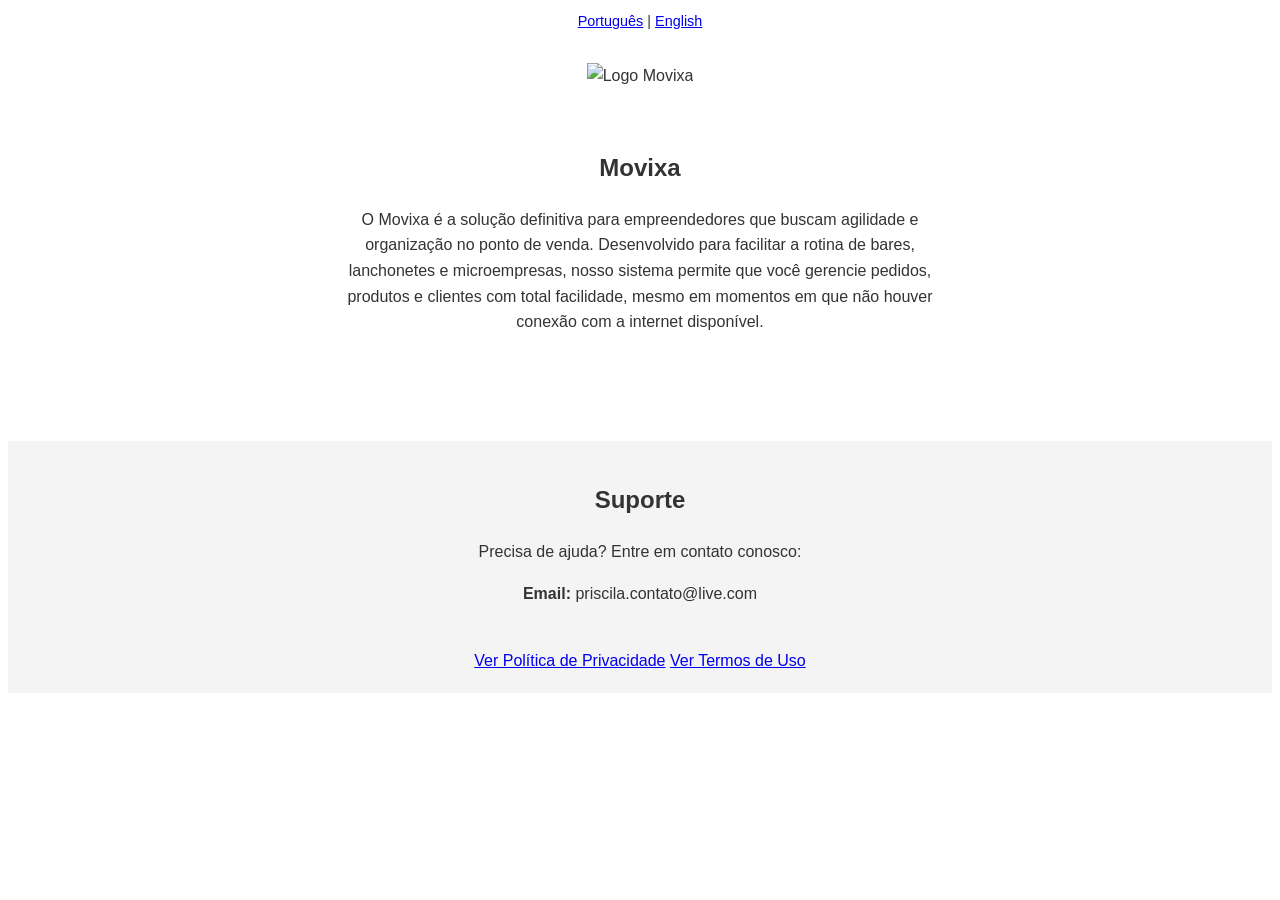
==== index.html @ 23fb4013 "Add files via upload" ====
<!DOCTYPE html>
<html lang="pt-br">
<head>
    <meta charset="UTF-8">
    <title>Movixa - Gestão Inteligente</title>
    <style>
        body { font-family: sans-serif; text-align: center; line-height: 1.6; color: #333; }
        .lang-selector { margin-top: 10px; font-size: 0.9em; }
        .logo { width: 200px; margin-top: 30px; }
        section { padding: 40px; max-width: 600px; margin: auto; }
        footer { background: #f4f4f4; padding: 20px; margin-top: 50px; }
    </style>
</head>
<body>
    <div class="lang-selector">
        <a href="index.html">Português</a> | <a href="index_en.html">English</a>
    </div>

    <img src="caminho-da-sua-logo.png" alt="Logo Movixa" class="logo">
    
    <section>
        <h1>Movixa</h1>
        <p>O Movixa é a solução definitiva para empreendedores que buscam agilidade e organização no ponto de venda. Desenvolvido para facilitar a rotina de bares, lanchonetes e microempresas, nosso sistema permite que você gerencie pedidos, produtos e clientes com total facilidade, mesmo em momentos em que não houver conexão com a internet disponível.</p>
    </section>

    <footer>
        <h2>Suporte</h2>
        <p>Precisa de ajuda? Entre em contato conosco:</p>
        <p><strong>Email:</strong> priscila.contato@live.com</p>
        <br>
        <a href="politica.html">Ver Política de Privacidade</a>
        <a href="termos.html">Ver Termos de Uso</a>
    </footer>
</body>
</html>
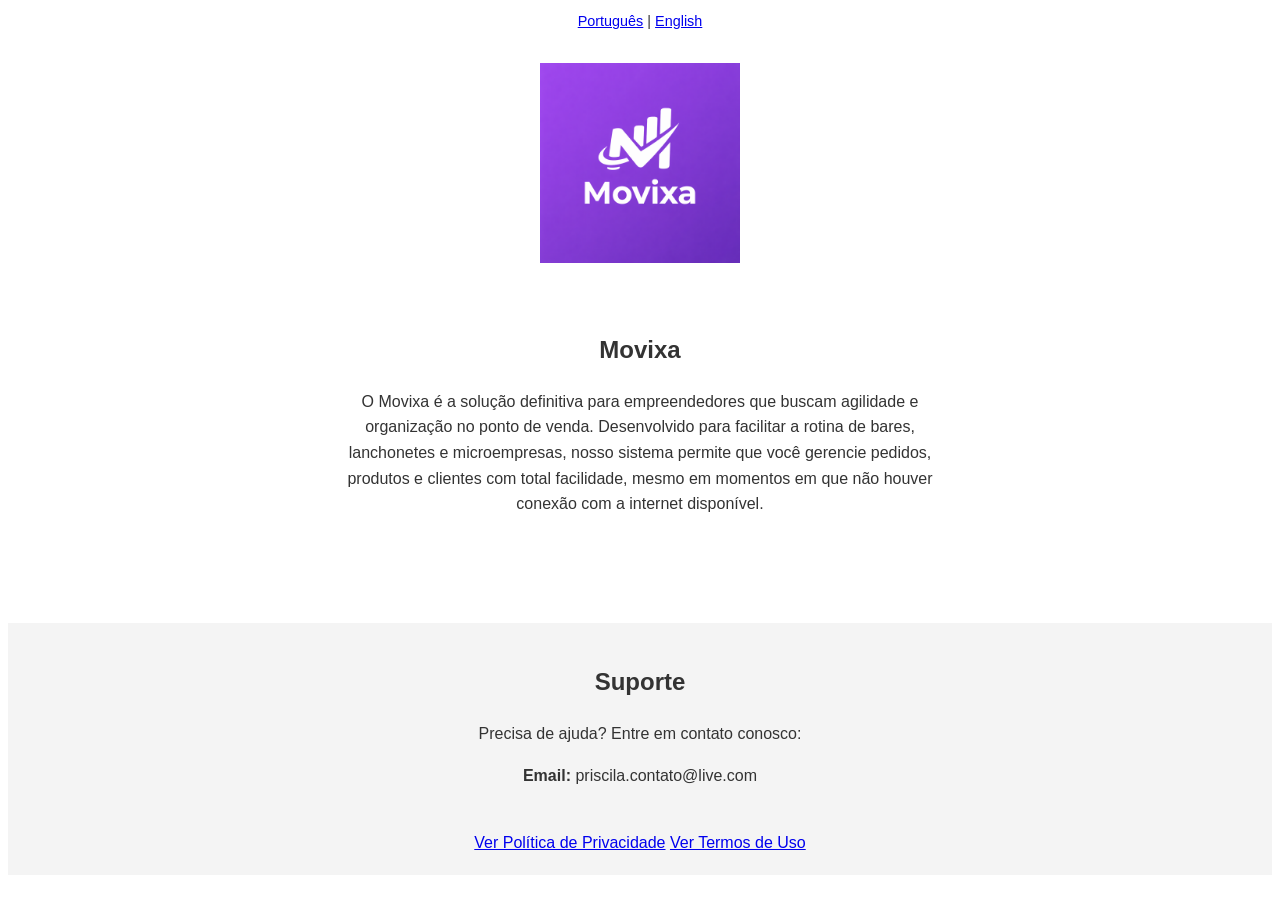
==== commit d4fe4a70: "Update index.html" ====
--- a/index.html
+++ b/index.html
@@ -16,7 +16,7 @@
         <a href="index.html">Português</a> | <a href="index_en.html">English</a>
     </div>
 
-    <img src="caminho-da-sua-logo.png" alt="Logo Movixa" class="logo">
+    <img src="icone.png" alt="Logo Movixa" class="logo">
     
     <section>
         <h1>Movixa</h1>
@@ -32,4 +32,4 @@
         <a href="termos.html">Ver Termos de Uso</a>
     </footer>
 </body>
-</html>+</html>
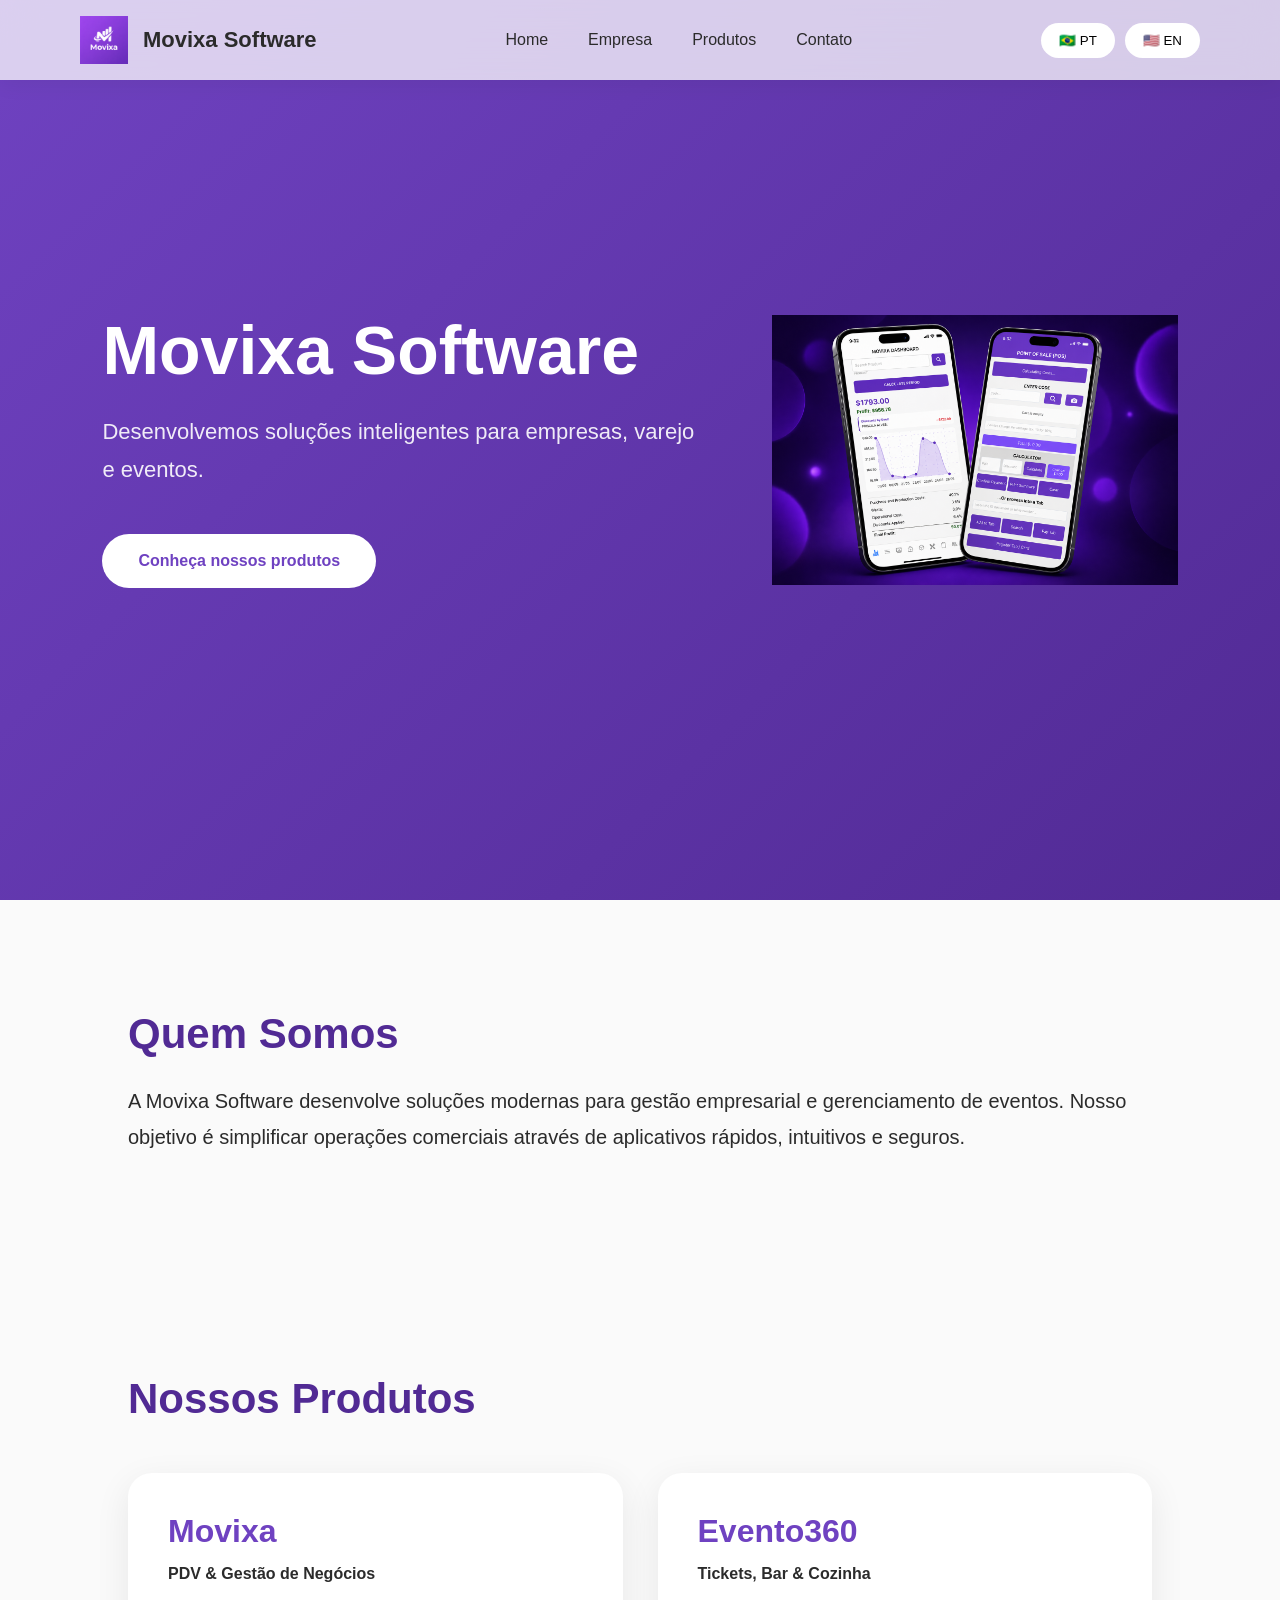
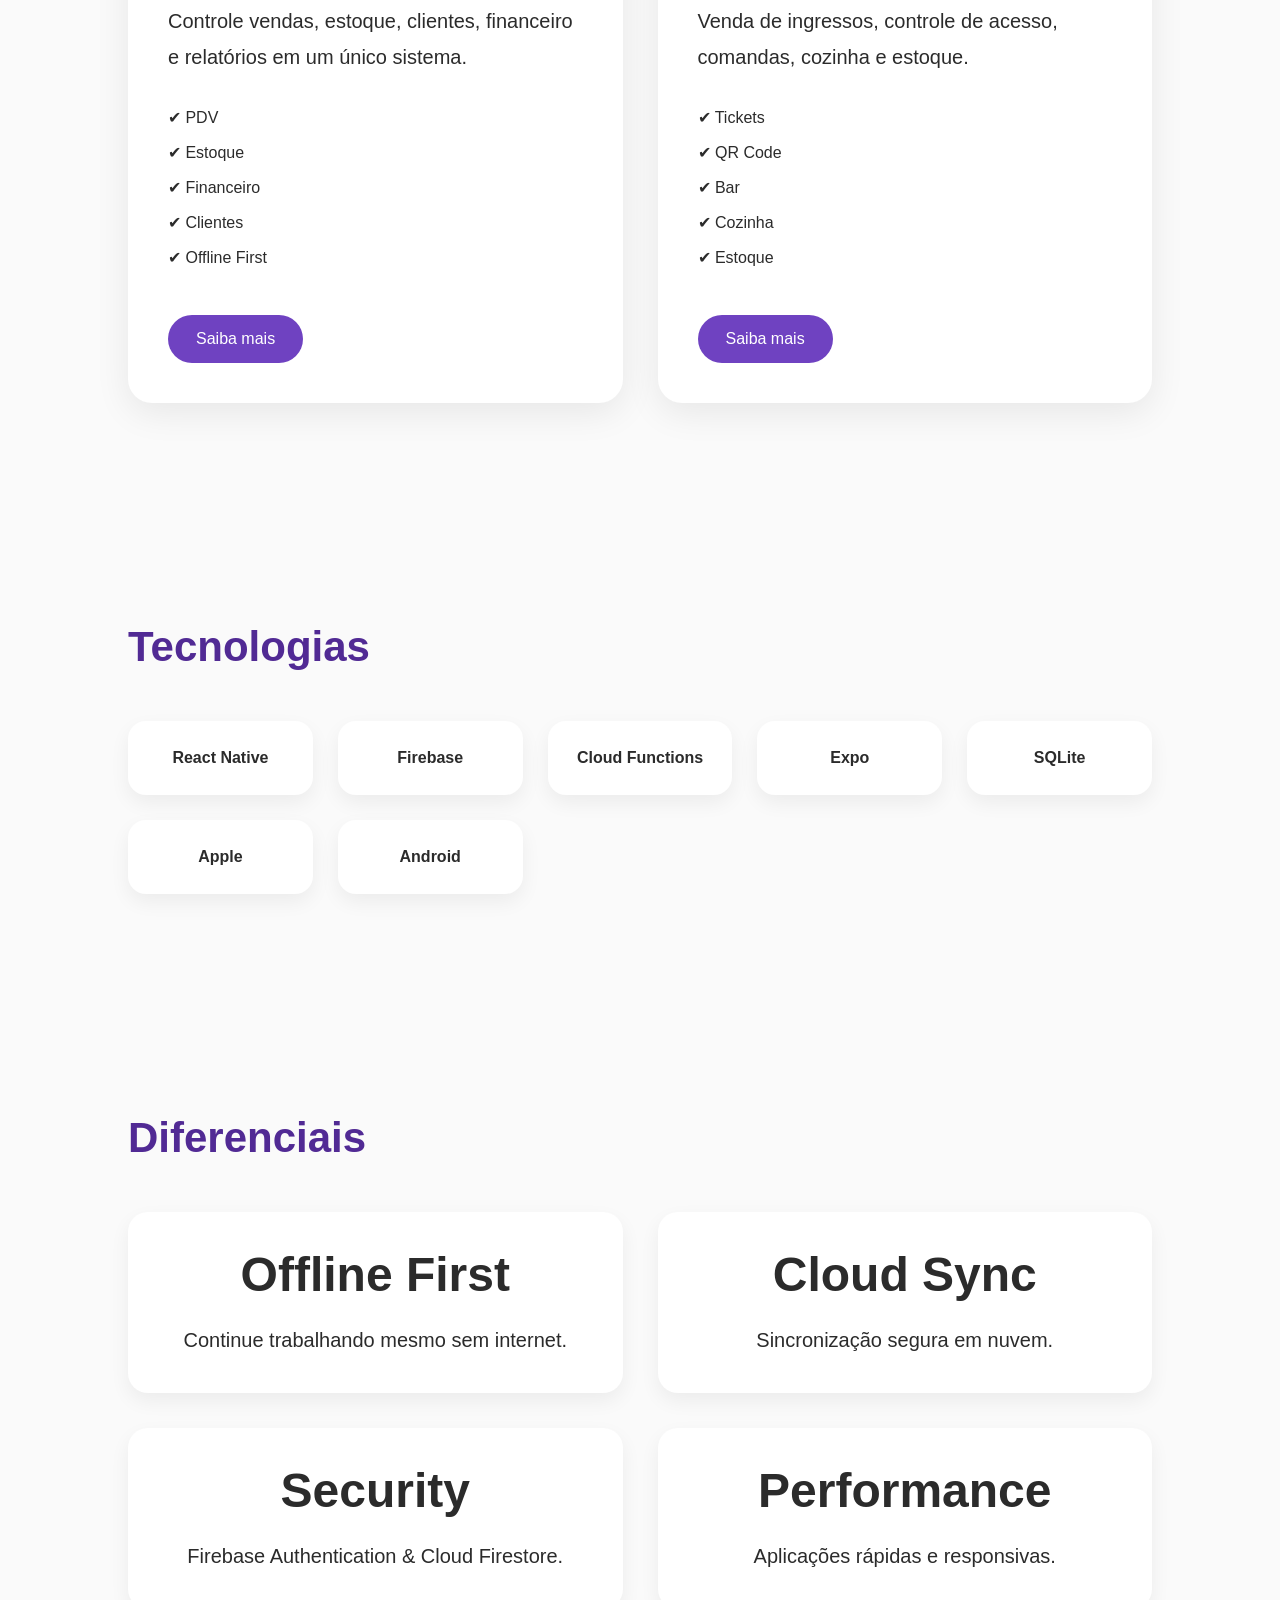
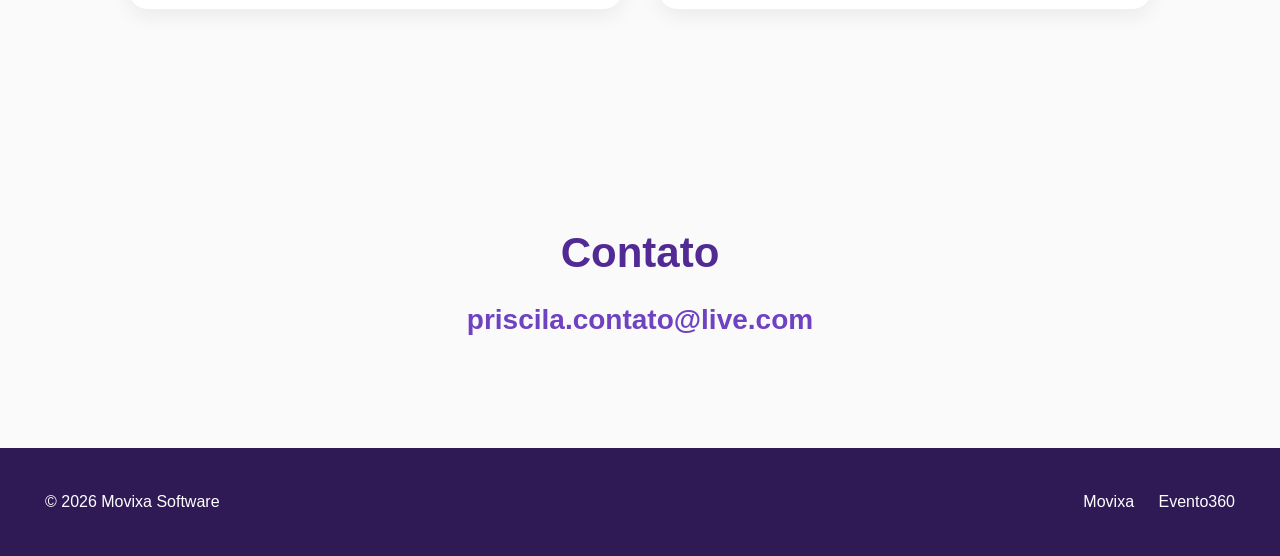
==== commit a10cfd87: "Add files via upload" ====
--- a/index.html
+++ b/index.html
@@ -1,35 +1,481 @@
 <!DOCTYPE html>
-<html lang="pt-br">
+<html lang="pt-BR">
+
 <head>
+
     <meta charset="UTF-8">
-    <title>Movixa - Gestão Inteligente</title>
-    <style>
-        body { font-family: sans-serif; text-align: center; line-height: 1.6; color: #333; }
-        .lang-selector { margin-top: 10px; font-size: 0.9em; }
-        .logo { width: 200px; margin-top: 30px; }
-        section { padding: 40px; max-width: 600px; margin: auto; }
-        footer { background: #f4f4f4; padding: 20px; margin-top: 50px; }
-    </style>
+    <meta name="viewport" content="width=device-width, initial-scale=1.0">
+
+    <title>Movixa Software | Desenvolvimento de Software</title>
+
+    <meta name="description"
+        content="Movixa Software desenvolve soluções para empresas, varejo e eventos. Conheça o Movixa PDV & Gestão de Negócios e o Evento360.">
+
+    <link rel="stylesheet" href="style.css">
+
 </head>
+
 <body>
-    <div class="lang-selector">
-        <a href="index.html">Português</a> | <a href="index_en.html">English</a>
-    </div>
-
-    <img src="icone.png" alt="Logo Movixa" class="logo">
-    
-    <section>
-        <h1>Movixa</h1>
-        <p>O Movixa é a solução definitiva para empreendedores que buscam agilidade e organização no ponto de venda. Desenvolvido para facilitar a rotina de bares, lanchonetes e microempresas, nosso sistema permite que você gerencie pedidos, produtos e clientes com total facilidade, mesmo em momentos em que não houver conexão com a internet disponível.</p>
-    </section>
+
+    <!-- ========================= -->
+    <!-- NAVBAR                    -->
+    <!-- ========================= -->
+
+    <header class="navbar">
+
+        <div class="logo">
+
+            <img src="icone.png" alt="Movixa Software">
+
+            <span>Movixa Software</span>
+
+        </div>
+
+        <nav>
+
+            <a href="#home">
+                <span class="pt">Home</span>
+                <span class="en">Home</span>
+            </a>
+
+            <a href="#about">
+                <span class="pt">Empresa</span>
+                <span class="en">Company</span>
+            </a>
+
+            <a href="#products">
+                <span class="pt">Produtos</span>
+                <span class="en">Products</span>
+            </a>
+
+            <a href="#contact">
+                <span class="pt">Contato</span>
+                <span class="en">Contact</span>
+            </a>
+
+        </nav>
+
+        <div class="language">
+
+            <button data-lang="pt" onclick="setLanguage('pt')">
+
+                🇧🇷 PT
+
+            </button>
+
+            <button data-lang="en" onclick="setLanguage('en')">
+
+                🇺🇸 EN
+
+            </button>
+
+        </div>
+
+    </header>
+
+    <!-- ========================= -->
+    <!-- HERO                      -->
+    <!-- ========================= -->
+
+    <section class="hero" id="home">
+
+        <div class="hero-text">
+
+            <h1>
+
+                Movixa Software
+
+            </h1>
+
+            <p class="pt">
+
+                Desenvolvemos soluções inteligentes para empresas,
+                varejo e eventos.
+
+            </p>
+
+            <p class="en">
+
+                We build intelligent software solutions for
+                businesses, retail and events.
+
+            </p>
+
+            <a href="#products" class="primaryButton">
+
+                <span class="pt">Conheça nossos produtos</span>
+
+                <span class="en">Explore our products</span>
+
+            </a>
+
+        </div>
+
+        <div class="hero-image">
+
+            <img src="mockup.png" alt="Movixa Software">
+
+        </div>
+
+    </section>
+
+    <!-- ========================= -->
+    <!-- ABOUT                     -->
+    <!-- ========================= -->
+
+    <section class="about" id="about">
+
+        <h2>
+
+            <span class="pt">Quem Somos</span>
+
+            <span class="en">About Us</span>
+
+        </h2>
+
+        <p class="pt">
+
+            A Movixa Software desenvolve soluções modernas para gestão
+            empresarial e gerenciamento de eventos.
+
+            Nosso objetivo é simplificar operações comerciais através
+            de aplicativos rápidos, intuitivos e seguros.
+
+        </p>
+
+        <p class="en">
+
+            Movixa Software develops modern software solutions for
+            business management and event operations.
+
+            Our mission is to simplify business processes through
+            fast, intuitive and reliable applications.
+
+        </p>
+
+    </section>
+
+    <!-- ========================= -->
+    <!-- PRODUCTS                  -->
+    <!-- ========================= -->
+
+    <section id="products">
+
+        <h2>
+
+            <span class="pt">Nossos Produtos</span>
+
+            <span class="en">Our Products</span>
+
+        </h2>
+
+        <div class="cards">
+
+            <!-- MOVIXA -->
+
+            <div class="card">
+
+                <h3>
+
+                    Movixa
+
+                </h3>
+
+                <h4>
+
+                    PDV & Gestão de Negócios
+
+                </h4>
+
+                <p class="pt">
+
+                    Controle vendas, estoque, clientes,
+                    financeiro e relatórios em um único sistema.
+
+                </p>
+
+                <p class="en">
+
+                    Manage sales, inventory,
+                    customers and finances in one platform.
+
+                </p>
+
+                <ul>
+
+                    <li>✔ PDV</li>
+
+                    <li>✔ Estoque</li>
+
+                    <li>✔ Financeiro</li>
+
+                    <li>✔ Clientes</li>
+
+                    <li>✔ Offline First</li>
+
+                </ul>
+
+                <a href="movixa.html">
+
+                    <span class="pt">Saiba mais</span>
+
+                    <span class="en">Learn More</span>
+
+                </a>
+
+            </div>
+
+            <!-- EVENTO360 -->
+
+            <div class="card">
+
+                <h3>
+
+                    Evento360
+
+                </h3>
+
+                <h4>
+
+                    Tickets, Bar & Cozinha
+
+                </h4>
+
+                <p class="pt">
+
+                    Venda de ingressos,
+                    controle de acesso,
+                    comandas, cozinha e estoque.
+
+                </p>
+
+                <p class="en">
+
+                    Ticket sales,
+                    access control,
+                    kitchen, bar and inventory.
+
+                </p>
+
+                <ul>
+
+                    <li>✔ Tickets</li>
+
+                    <li>✔ QR Code</li>
+
+                    <li>✔ Bar</li>
+
+                    <li>✔ Cozinha</li>
+
+                    <li>✔ Estoque</li>
+
+                </ul>
+
+                <a href="evento360.html">
+
+                    <span class="pt">Saiba mais</span>
+
+                    <span class="en">Learn More</span>
+
+                </a>
+
+            </div>
+
+        </div>
+
+    </section>
+
+    <!-- ========================= -->
+    <!-- TECHNOLOGIES              -->
+    <!-- ========================= -->
+
+    <section class="technologies">
+
+        <h2>
+
+            <span class="pt">
+
+                Tecnologias
+
+            </span>
+
+            <span class="en">
+
+                Technologies
+
+            </span>
+
+        </h2>
+
+        <div class="techGrid">
+
+            <div>React Native</div>
+
+            <div>Firebase</div>
+
+            <div>Cloud Functions</div>
+
+            <div>Expo</div>
+
+            <div>SQLite</div>
+
+            <div>Apple</div>
+
+            <div>Android</div>
+
+        </div>
+
+    </section>
+
+    <!-- ========================= -->
+    <!-- DIFFERENTIALS             -->
+    <!-- ========================= -->
+
+    <section class="advantages">
+
+        <h2>
+
+            <span class="pt">
+
+                Diferenciais
+
+            </span>
+
+            <span class="en">
+
+                Why Choose Us
+
+            </span>
+
+        </h2>
+
+        <div class="cards">
+
+            <div class="advantage">
+
+                <h3>Offline First</h3>
+
+                <p>
+
+                    <span class="pt">
+
+                        Continue trabalhando mesmo sem internet.
+
+                    </span>
+
+                    <span class="en">
+
+                        Keep working even without internet.
+
+                    </span>
+
+                </p>
+
+            </div>
+
+            <div class="advantage">
+
+                <h3>Cloud Sync</h3>
+
+                <p>
+
+                    Sincronização segura em nuvem.
+
+                </p>
+
+            </div>
+
+            <div class="advantage">
+
+                <h3>Security</h3>
+
+                <p>
+
+                    Firebase Authentication &
+                    Cloud Firestore.
+
+                </p>
+
+            </div>
+
+            <div class="advantage">
+
+                <h3>Performance</h3>
+
+                <p>
+
+                    Aplicações rápidas e responsivas.
+
+                </p>
+
+            </div>
+
+        </div>
+
+    </section>
+
+    <!-- ========================= -->
+    <!-- CONTACT                   -->
+    <!-- ========================= -->
+
+    <section id="contact">
+
+        <h2>
+
+            <span class="pt">
+
+                Contato
+
+            </span>
+
+            <span class="en">
+
+                Contact
+
+            </span>
+
+        </h2>
+
+        <p>
+
+            priscila.contato@live.com
+
+        </p>
+
+    </section>
+
+    <!-- ========================= -->
+    <!-- FOOTER                    -->
+    <!-- ========================= -->
 
     <footer>
-        <h2>Suporte</h2>
-        <p>Precisa de ajuda? Entre em contato conosco:</p>
-        <p><strong>Email:</strong> priscila.contato@live.com</p>
-        <br>
-        <a href="politica.html">Ver Política de Privacidade</a>
-        <a href="termos.html">Ver Termos de Uso</a>
+
+        <div>
+
+            © 2026 Movixa Software
+
+        </div>
+
+        <div>
+
+            <a href="movixa.html">
+
+                Movixa
+
+            </a>
+
+            <a href="evento360.html">
+
+                Evento360
+
+            </a>
+
+        </div>
+
     </footer>
+
+    <script src="language.js"></script>
+
 </body>
-</html>
+
+</html>
--- a/style.css
+++ b/style.css
@@ -0,0 +1,877 @@
+/* ===========================
+   RESET
+=========================== */
+
+* {
+    margin: 0;
+    padding: 0;
+    box-sizing: border-box;
+}
+
+html {
+    scroll-behavior: smooth;
+}
+
+body {
+
+    font-family:
+        Inter,
+        "Segoe UI",
+        sans-serif;
+
+    background: #fafafa;
+
+    color: #2b2b2b;
+
+    overflow-x: hidden;
+
+}
+
+/* ===========================
+   LINKS
+=========================== */
+
+a {
+
+    text-decoration: none;
+
+    color: inherit;
+
+}
+
+/* ===========================
+   NAVBAR
+=========================== */
+
+.navbar {
+
+    position: fixed;
+
+    top: 0;
+
+    width: 100%;
+
+    height: 80px;
+
+    display: flex;
+
+    justify-content: space-between;
+
+    align-items: center;
+
+    padding: 0 80px;
+
+    backdrop-filter: blur(18px);
+
+    background: rgba(255, 255, 255, .75);
+
+    z-index: 999;
+
+    box-shadow:
+
+        0 5px 20px rgba(0, 0, 0, .05);
+
+}
+
+.logo {
+
+    display: flex;
+
+    align-items: center;
+
+    gap: 15px;
+
+    font-size: 22px;
+
+    font-weight: 700;
+
+}
+
+.logo img {
+
+    width: 48px;
+
+}
+
+nav {
+
+    display: flex;
+
+    gap: 40px;
+
+}
+
+nav a {
+
+    font-weight: 500;
+
+    transition: .3s;
+
+}
+
+nav a:hover {
+
+    color: #6F42C1;
+
+}
+
+/* ===========================
+   LANGUAGE
+=========================== */
+
+.language {
+
+    display: flex;
+
+    gap: 10px;
+
+}
+
+.language button {
+
+    border: none;
+
+    background: white;
+
+    border-radius: 40px;
+
+    padding:
+
+        10px 18px;
+
+    cursor: pointer;
+
+    transition: .3s;
+
+}
+
+.language button:hover {
+
+    background: #6F42C1;
+
+    color: white;
+
+}
+
+/* ===========================
+   HERO
+=========================== */
+
+.hero {
+
+    min-height: 100vh;
+
+    display: flex;
+
+    justify-content: center;
+
+    align-items: center;
+
+    padding: 120px 8%;
+
+    gap: 70px;
+
+    background:
+
+        linear-gradient(135deg,
+
+            #6F42C1,
+
+            #512A94);
+
+    color: white;
+
+}
+
+.hero-text {
+
+    max-width: 600px;
+
+}
+
+.hero h1 {
+
+    font-size: 68px;
+
+    line-height: 75px;
+
+    margin-bottom: 25px;
+
+}
+
+.hero p {
+
+    font-size: 22px;
+
+    line-height: 38px;
+
+    opacity: .9;
+
+}
+
+.primaryButton {
+
+    display: inline-block;
+
+    margin-top: 45px;
+
+    background: white;
+
+    color: #6F42C1;
+
+    padding:
+
+        18px 36px;
+
+    border-radius: 50px;
+
+    font-weight: 700;
+
+    transition: .35s;
+
+}
+
+.primaryButton:hover {
+
+    transform: translateY(-4px);
+
+    box-shadow:
+
+        0 15px 35px rgba(0, 0, 0, .25);
+
+}
+
+.hero-image {
+
+    flex: 1;
+
+    display: flex;
+
+    justify-content: center;
+
+}
+
+.hero-image img {
+
+    width: 100%;
+
+    max-width: 600px;
+
+}
+
+/* ===========================
+   SECTIONS
+=========================== */
+
+section {
+
+    padding:
+
+        110px 10%;
+
+}
+
+section h2 {
+
+    font-size: 42px;
+
+    margin-bottom: 25px;
+
+    color: #512A94;
+
+}
+
+section p {
+
+    font-size: 20px;
+
+    line-height: 36px;
+
+}
+
+/* ===========================
+   PRODUCTS
+=========================== */
+
+.cards {
+
+    display: grid;
+
+    grid-template-columns:
+
+        repeat(auto-fit, minmax(340px, 1fr));
+
+    gap: 35px;
+
+    margin-top: 50px;
+
+}
+
+.card {
+
+    background: white;
+
+    border-radius: 24px;
+
+    padding: 40px;
+
+    transition: .35s;
+
+    box-shadow:
+
+        0 10px 35px rgba(0, 0, 0, .08);
+
+}
+
+.card:hover {
+
+    transform:
+
+        translateY(-10px);
+
+    box-shadow:
+
+        0 30px 60px rgba(0, 0, 0, .12);
+
+}
+
+.card h3 {
+
+    color: #6F42C1;
+
+    font-size: 32px;
+
+}
+
+.card h4 {
+
+    margin:
+
+        15px 0 20px;
+
+}
+
+.card ul {
+
+    margin:
+
+        25px 0;
+
+}
+
+.card li {
+
+    list-style: none;
+
+    padding: 8px 0;
+
+}
+
+.card a {
+
+    display: inline-block;
+
+    margin-top: 15px;
+
+    color: white;
+
+    background: #6F42C1;
+
+    padding:
+
+        15px 28px;
+
+    border-radius: 40px;
+
+}
+
+/* ===========================
+   TECH GRID
+=========================== */
+
+.techGrid {
+
+    display: grid;
+
+    grid-template-columns:
+
+        repeat(auto-fit, minmax(180px, 1fr));
+
+    gap: 25px;
+
+    margin-top: 50px;
+
+}
+
+.techGrid div {
+
+    background: white;
+
+    padding: 28px;
+
+    text-align: center;
+
+    border-radius: 18px;
+
+    font-weight: 600;
+
+    box-shadow:
+
+        0 8px 20px rgba(0, 0, 0, .06);
+
+}
+
+/* ===========================
+   ADVANTAGES
+=========================== */
+
+.advantage {
+
+    background: white;
+
+    border-radius: 20px;
+
+    padding: 35px;
+
+    box-shadow:
+
+        0 8px 20px rgba(0, 0, 0, .06);
+
+}
+
+/* ===========================
+   CONTACT
+=========================== */
+
+#contact {
+
+    text-align: center;
+
+}
+
+#contact p {
+
+    font-size: 28px;
+
+    font-weight: 600;
+
+    color: #6F42C1;
+
+}
+
+/* ===========================
+   FOOTER
+=========================== */
+
+footer {
+
+    padding: 45px;
+
+    background: #2F1A56;
+
+    color: white;
+
+    display: flex;
+
+    justify-content: space-between;
+
+    flex-wrap: wrap;
+
+    gap: 20px;
+
+}
+
+footer a {
+
+    margin-left: 20px;
+
+}
+
+/* ===========================
+   LANGUAGE
+=========================== */
+
+.en {
+
+    display: none;
+
+}
+
+.language button.active {
+
+    background: #6F42C1;
+
+    color: white;
+
+    font-weight: 600;
+
+}
+
+/* ===========================
+   RESPONSIVE
+=========================== */
+
+@media(max-width:980px) {
+
+    .hero {
+
+        flex-direction: column;
+
+        text-align: center;
+
+    }
+
+    .hero h1 {
+
+        font-size: 48px;
+
+        line-height: 58px;
+
+    }
+
+    .navbar {
+
+        padding: 0 25px;
+
+    }
+
+    nav {
+
+        display: none;
+
+    }
+
+    section {
+
+        padding: 80px 8%;
+
+    }
+
+
+}
+
+/* =====================================================
+   MOVIXA PAGE
+===================================================== */
+
+/* HERO */
+
+.hero h2 {
+
+    font-size: 34px;
+
+    font-weight: 600;
+
+    margin: 15px 0 25px;
+
+}
+
+/* BOTÃO SECUNDÁRIO */
+
+.secondaryButton {
+
+    display: inline-block;
+
+    padding: 18px 36px;
+
+    border-radius: 50px;
+
+    border: 2px solid white;
+
+    color: white;
+
+    transition: .35s;
+
+}
+
+.secondaryButton:hover {
+
+    background: white;
+
+    color: #6F42C1;
+
+}
+
+/* NÚMEROS */
+
+.numbers {
+
+    background: #f5f5f7;
+
+}
+
+.numbers .card {
+
+    text-align: center;
+
+}
+
+.numbers h3 {
+
+    font-size: 42px;
+
+    color: #6F42C1;
+
+    margin-bottom: 10px;
+
+}
+
+/* FEATURES */
+
+#features {
+
+    background: white;
+
+}
+
+#features .card {
+
+    text-align: center;
+
+}
+
+#features h3 {
+
+    font-size: 24px;
+
+    margin-bottom: 15px;
+
+}
+
+#features p {
+
+    font-size: 17px;
+
+    line-height: 28px;
+
+}
+
+/* VANTAGENS */
+
+.advantages {
+
+    background: #fafafa;
+
+}
+
+.advantage {
+
+    text-align: center;
+
+}
+
+.advantage h3 {
+
+    font-size: 48px;
+
+    margin-bottom: 20px;
+
+}
+
+.advantage h4 {
+
+    font-size: 24px;
+
+    color: #6F42C1;
+
+    margin-bottom: 15px;
+
+}
+
+/* SCREENSHOTS */
+
+#screens {
+
+    background: white;
+
+}
+
+#screens img {
+
+    width: 100%;
+
+    border-radius: 18px;
+
+    transition: .4s;
+
+}
+
+#screens img:hover {
+
+    transform: scale(1.03);
+
+}
+
+/* HOW IT WORKS */
+
+#how {
+
+    background: #fafafa;
+
+}
+
+#how .card {
+
+    text-align: center;
+
+}
+
+#how h1 {
+
+    font-size: 60px;
+
+    margin-bottom: 25px;
+
+}
+
+/* FAQ */
+
+#faq {
+
+    background: white;
+
+}
+
+#faq .card {
+
+    text-align: left;
+
+}
+
+#faq h3 {
+
+    color: #6F42C1;
+
+    margin-bottom: 15px;
+
+}
+
+/* DOWNLOAD */
+
+#download {
+
+    background:
+
+        linear-gradient(135deg,
+
+            #6F42C1,
+
+            #4D2B8A);
+
+    color: white;
+
+    text-align: center;
+
+}
+
+#download h2 {
+
+    color: white;
+
+}
+
+#download .primaryButton {
+
+    background: white;
+
+    color: #6F42C1;
+
+}
+
+#download .primaryButton:hover {
+
+    transform: translateY(-4px);
+
+}
+
+/* SUPPORT */
+
+#support {
+
+    background: #fafafa;
+
+    text-align: center;
+
+}
+
+#support p {
+
+    font-size: 22px;
+
+    color: #6F42C1;
+
+    font-weight: 600;
+
+}
+
+/* ANIMAÇÃO DOS CARDS */
+
+.card {
+
+    transition:
+
+        transform .35s,
+
+        box-shadow .35s;
+
+}
+
+.card:hover {
+
+    transform: translateY(-10px);
+
+}
+
+/* RESPONSIVO */
+
+@media(max-width:900px) {
+
+    .hero {
+
+        flex-direction: column;
+
+        text-align: center;
+
+    }
+
+    .hero-image {
+
+        margin-top: 40px;
+
+    }
+
+    .hero-image img {
+
+        max-width: 340px;
+
+    }
+
+    .cards {
+
+        grid-template-columns: 1fr;
+
+    }
+
+    .hero h1 {
+
+        font-size: 48px;
+
+    }
+
+    .hero h2 {
+
+        font-size: 28px;
+
+    }
+
+    .primaryButton,
+
+    .secondaryButton {
+
+        width: 100%;
+
+        text-align: center;
+
+    }
+
+}
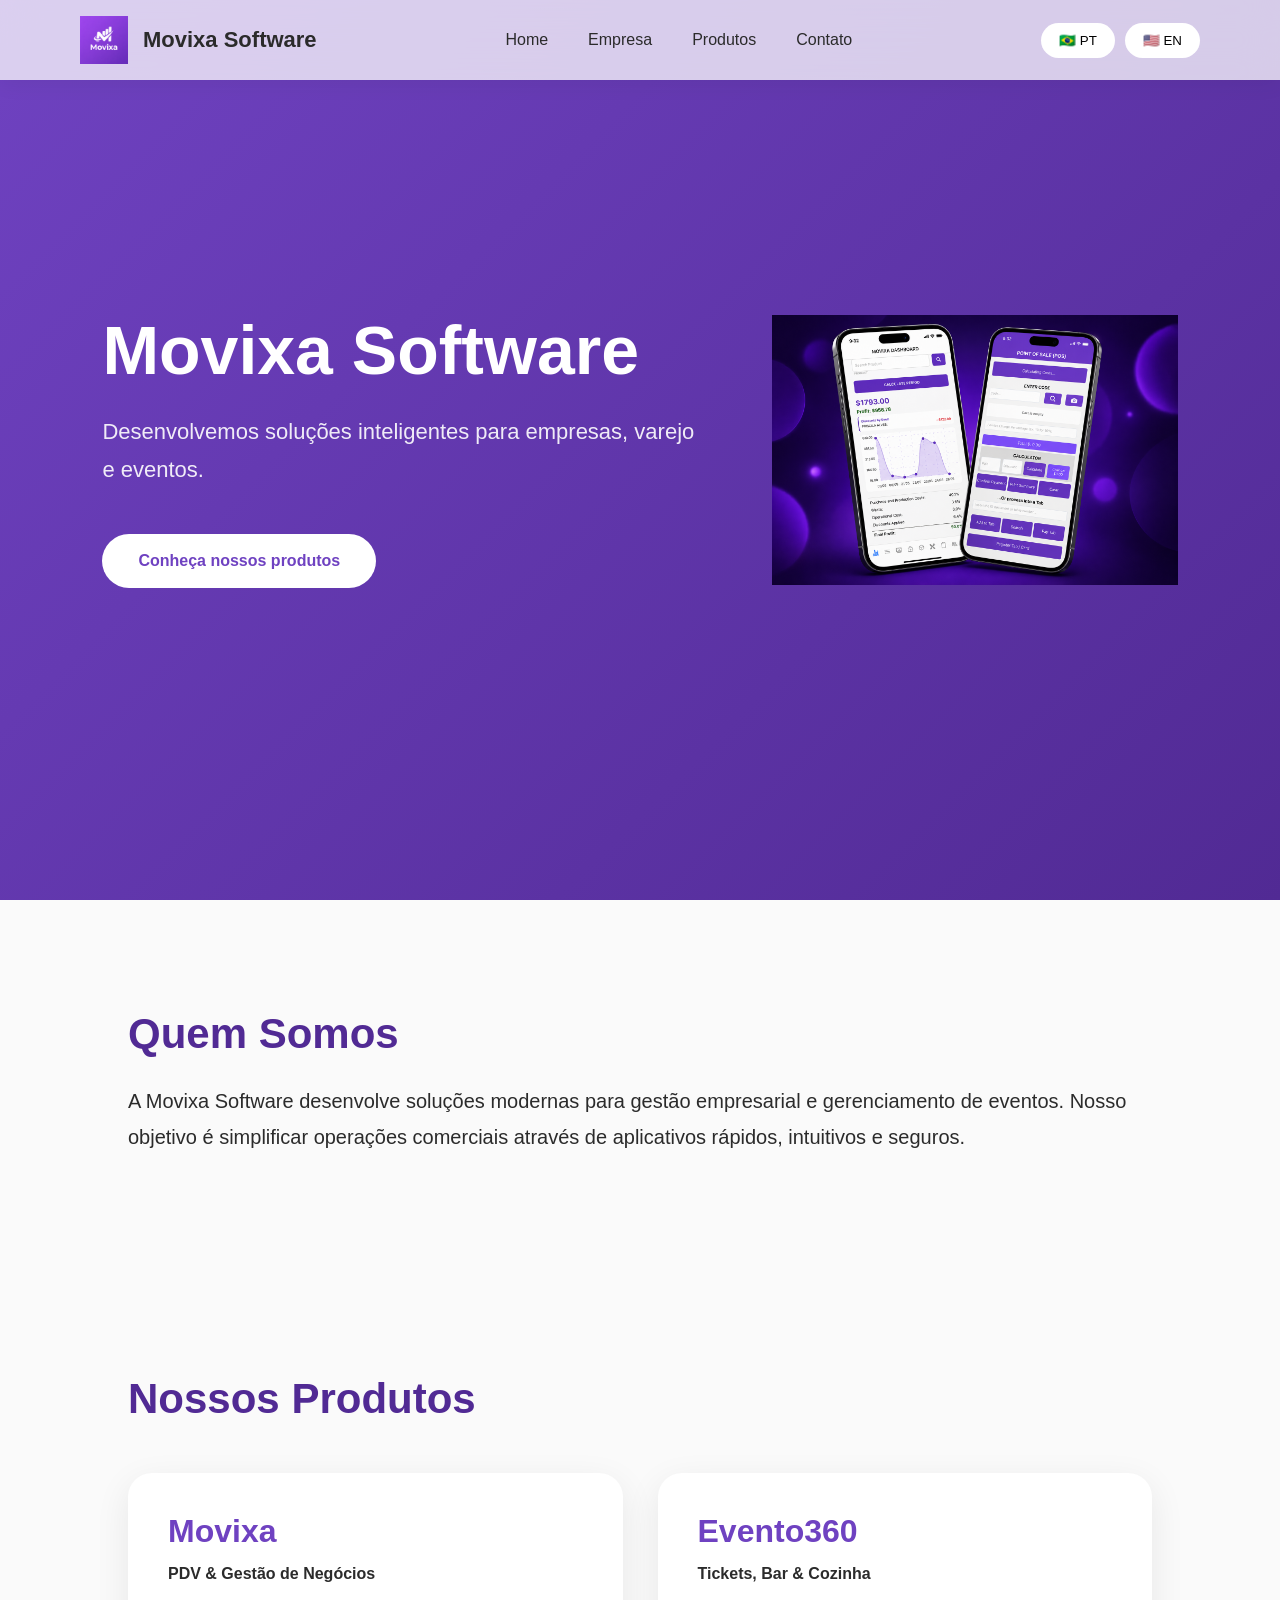
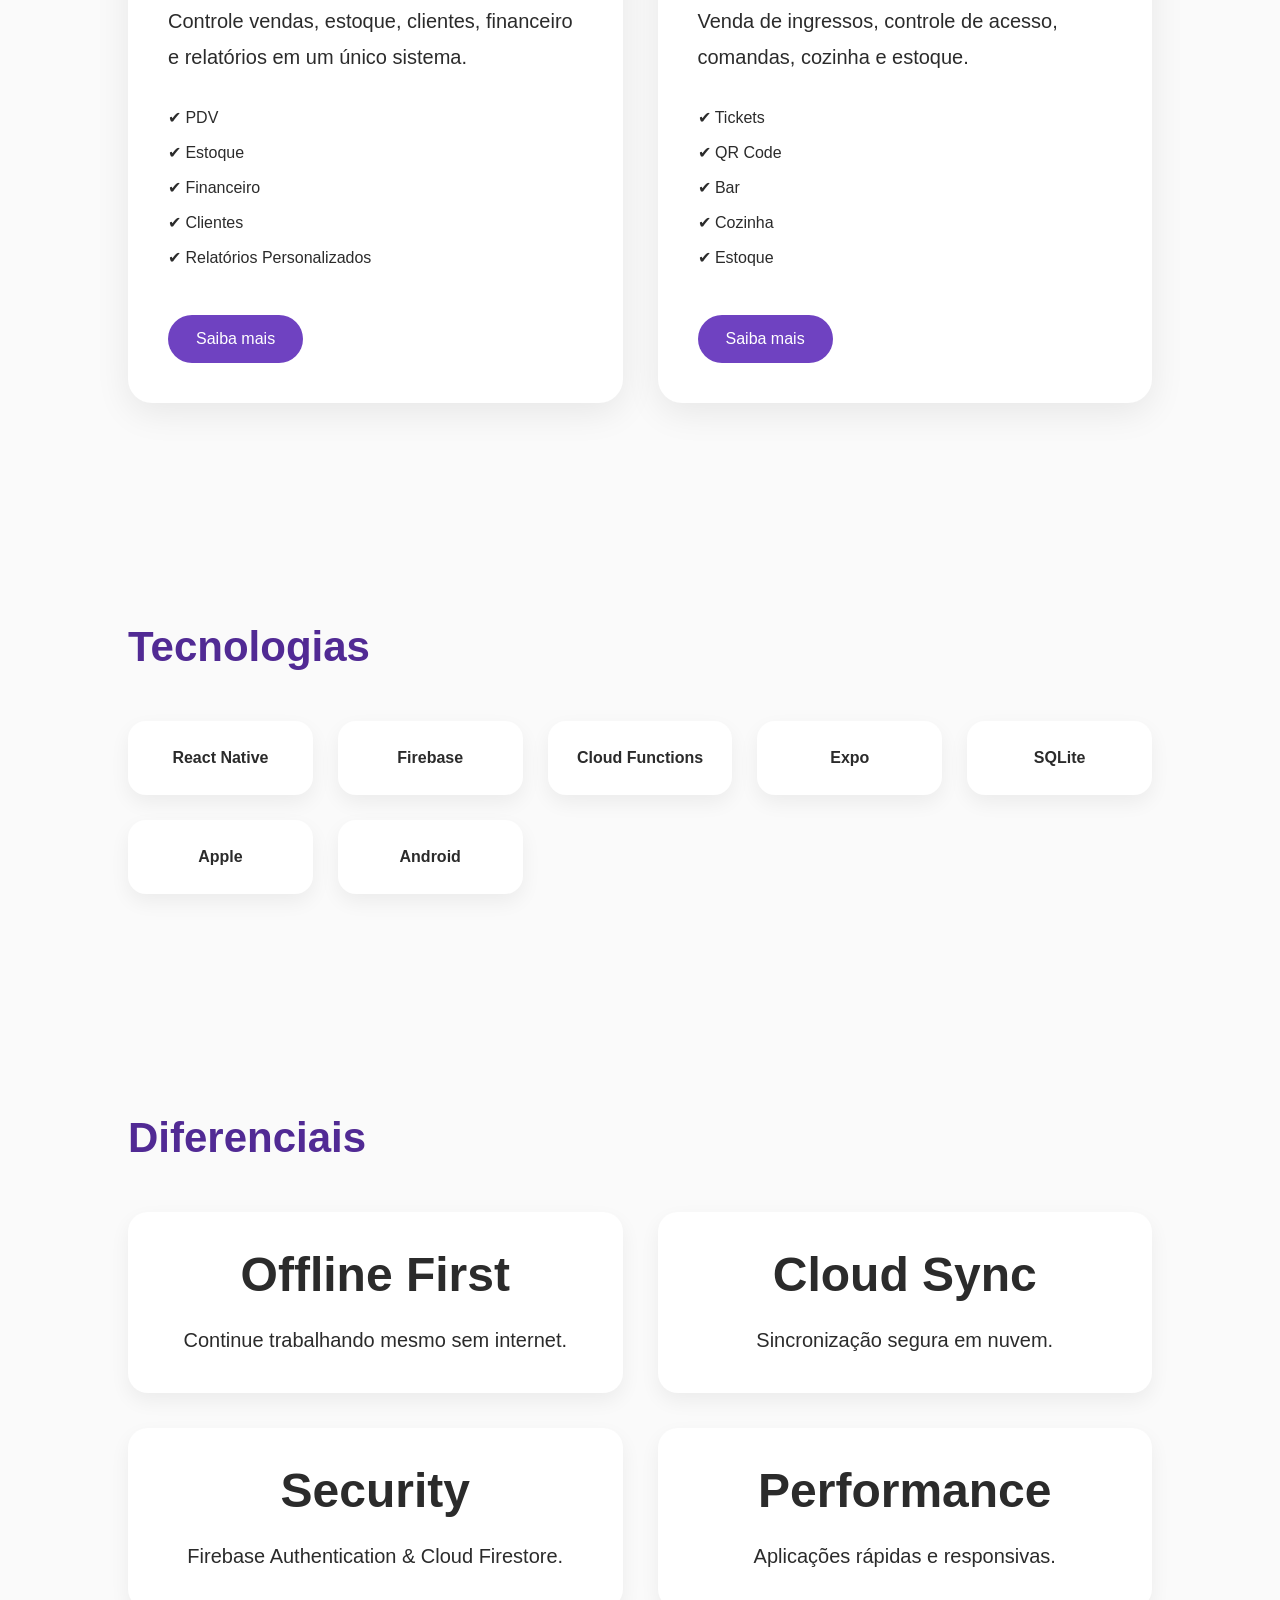
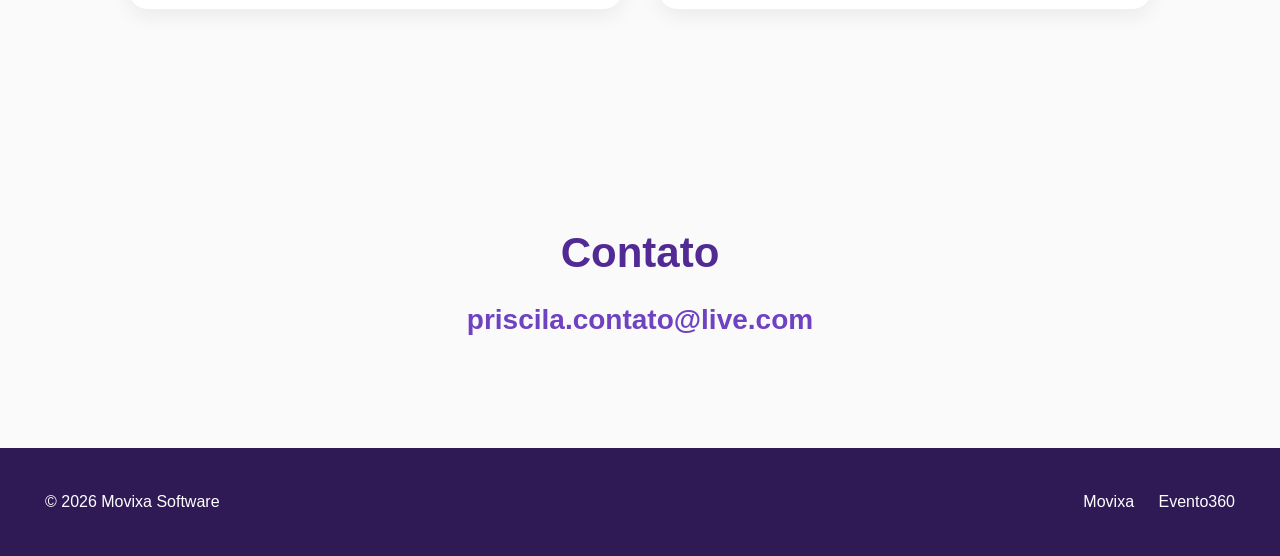
==== commit 14fa58c9: "Update index.html" ====
--- a/index.html
+++ b/index.html
@@ -7,6 +7,7 @@
     <meta name="viewport" content="width=device-width, initial-scale=1.0">
 
     <title>Movixa Software | Desenvolvimento de Software</title>
+    <link rel="icon" type="image/png" sizes="32x32" href="/icone.png">
 
     <meta name="description"
         content="Movixa Software desenvolve soluções para empresas, varejo e eventos. Conheça o Movixa PDV & Gestão de Negócios e o Evento360.">
@@ -211,7 +212,7 @@
 
                     <li>✔ Clientes</li>
 
-                    <li>✔ Offline First</li>
+                    <li>✔ Relatórios Personalizados</li>
 
                 </ul>
 
@@ -478,4 +479,4 @@
 
 </body>
 
-</html>+</html>
--- a/style.css
+++ b/style.css
@@ -507,49 +507,6 @@
 
 }
 
-/* ===========================
-   RESPONSIVE
-=========================== */
-
-@media(max-width:980px) {
-
-    .hero {
-
-        flex-direction: column;
-
-        text-align: center;
-
-    }
-
-    .hero h1 {
-
-        font-size: 48px;
-
-        line-height: 58px;
-
-    }
-
-    .navbar {
-
-        padding: 0 25px;
-
-    }
-
-    nav {
-
-        display: none;
-
-    }
-
-    section {
-
-        padding: 80px 8%;
-
-    }
-
-
-}
-
 /* =====================================================
    MOVIXA PAGE
 ===================================================== */
@@ -822,9 +779,11 @@
 
 }
 
-/* RESPONSIVO */
-
-@media(max-width:900px) {
+/* ===========================
+   RESPONSIVE
+=========================== */
+
+@media(max-width:980px) {
 
     .hero {
 
@@ -834,6 +793,32 @@
 
     }
 
+    .hero h1 {
+
+        font-size: 48px;
+
+        line-height: 58px;
+
+    }
+
+    .navbar {
+
+        padding: 0 25px;
+
+    }
+
+    nav {
+
+        display: none;
+
+    }
+
+    section {
+
+        padding: 80px 8%;
+
+    }
+
     .hero-image {
 
         margin-top: 40px;
@@ -852,12 +837,6 @@
 
     }
 
-    .hero h1 {
-
-        font-size: 48px;
-
-    }
-
     .hero h2 {
 
         font-size: 28px;
@@ -874,4 +853,6 @@
 
     }
 
+
+
 }
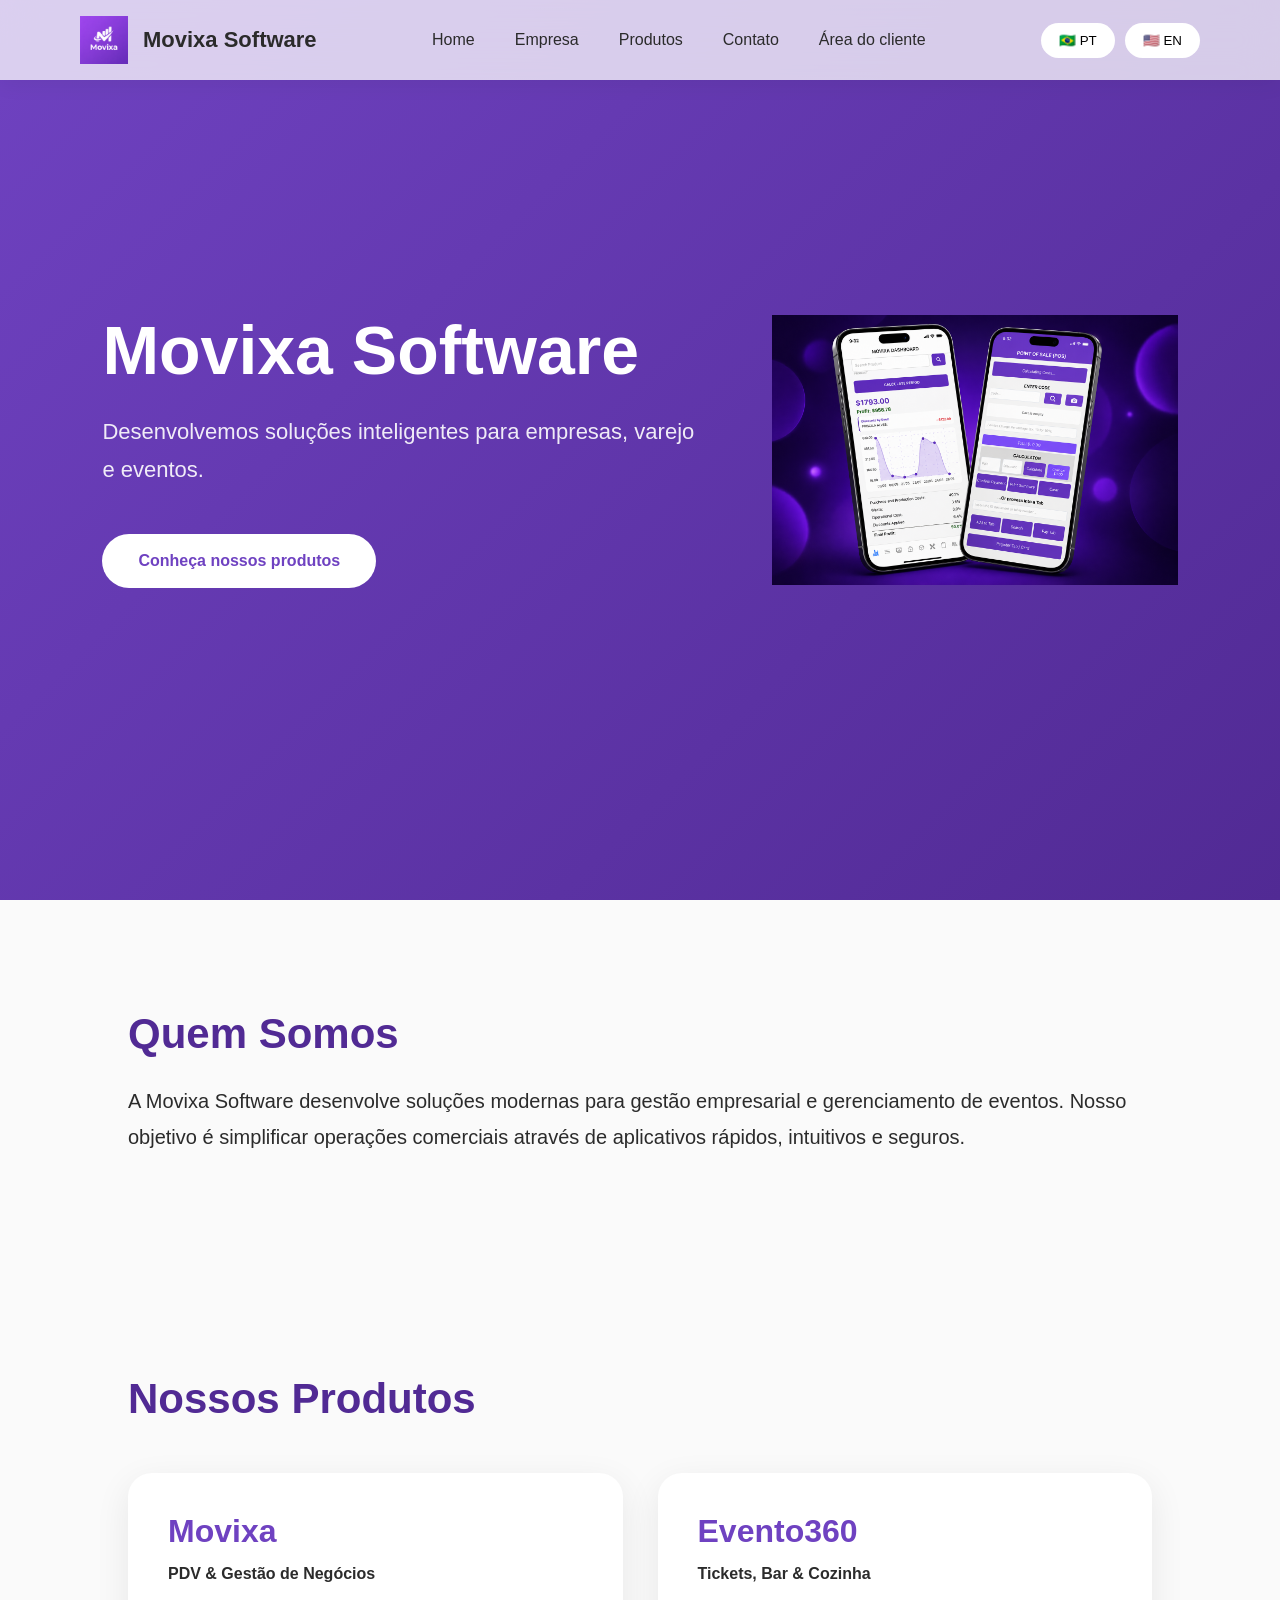
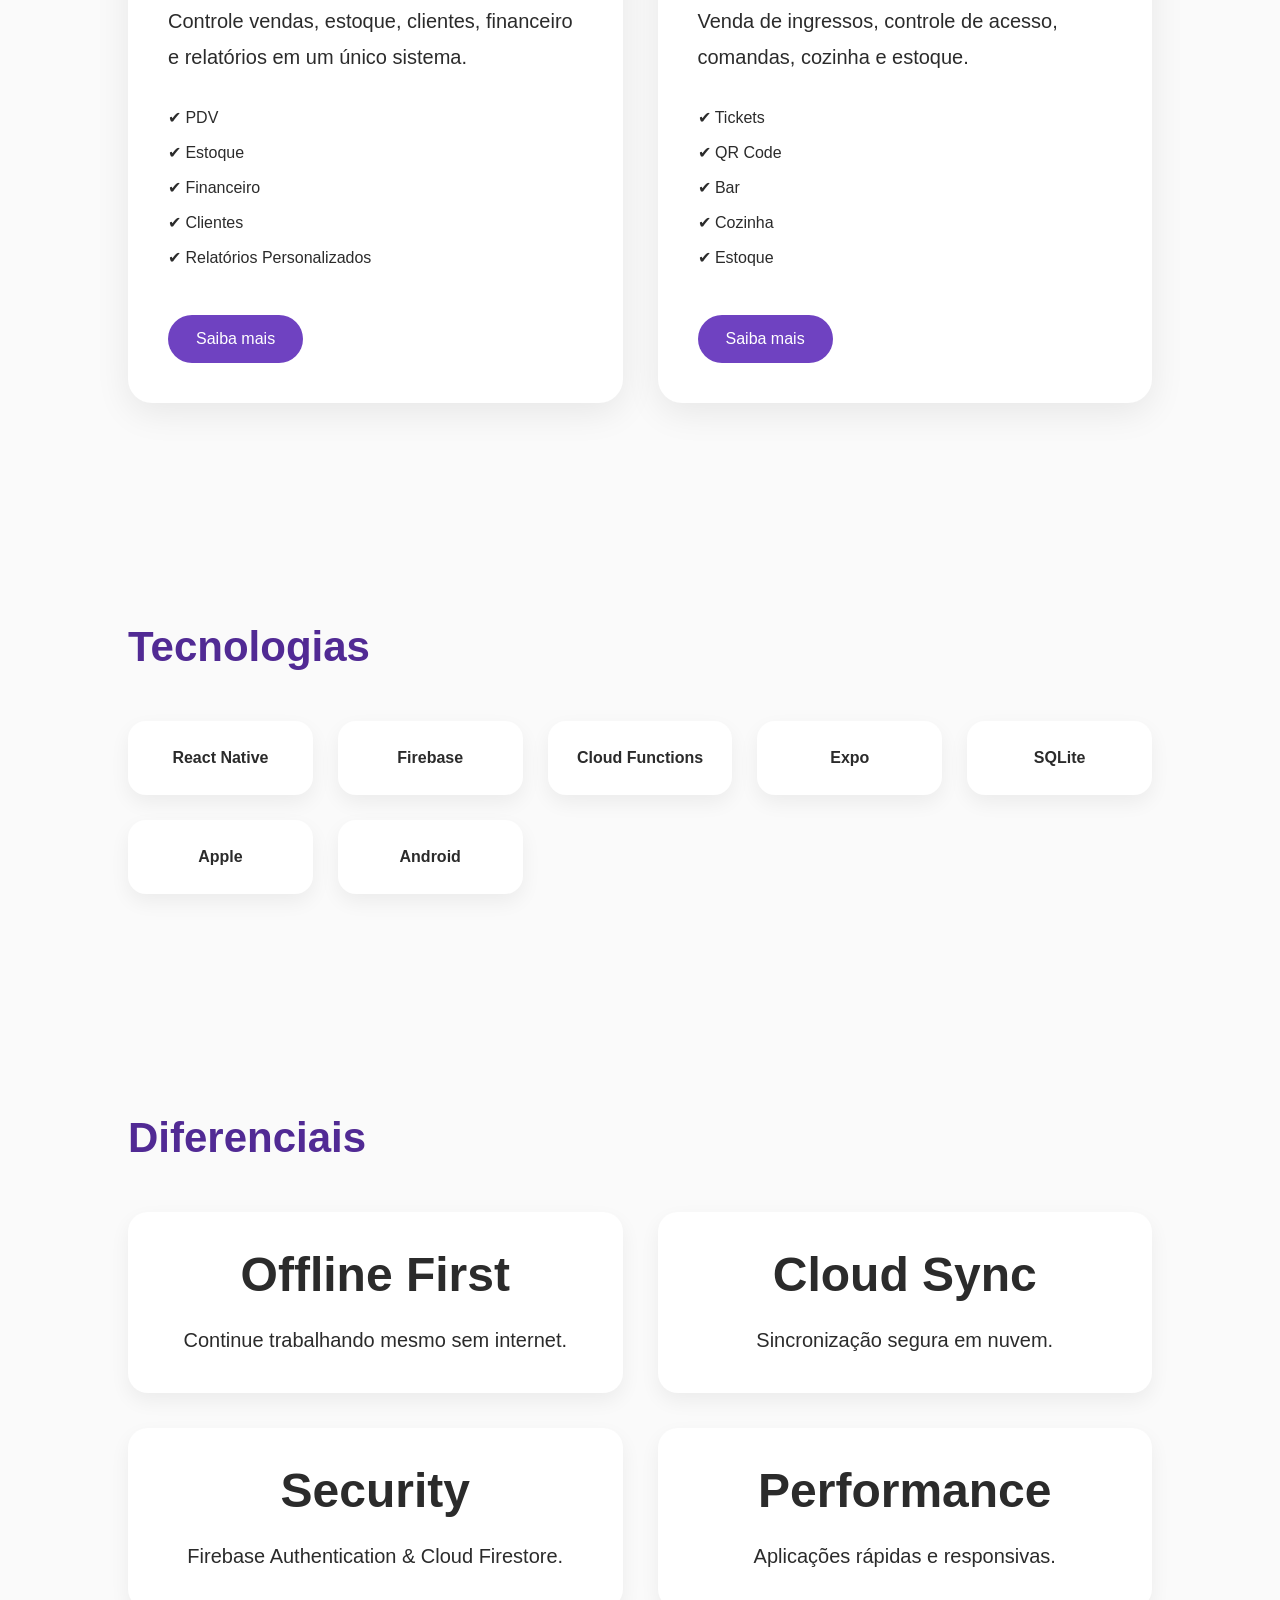
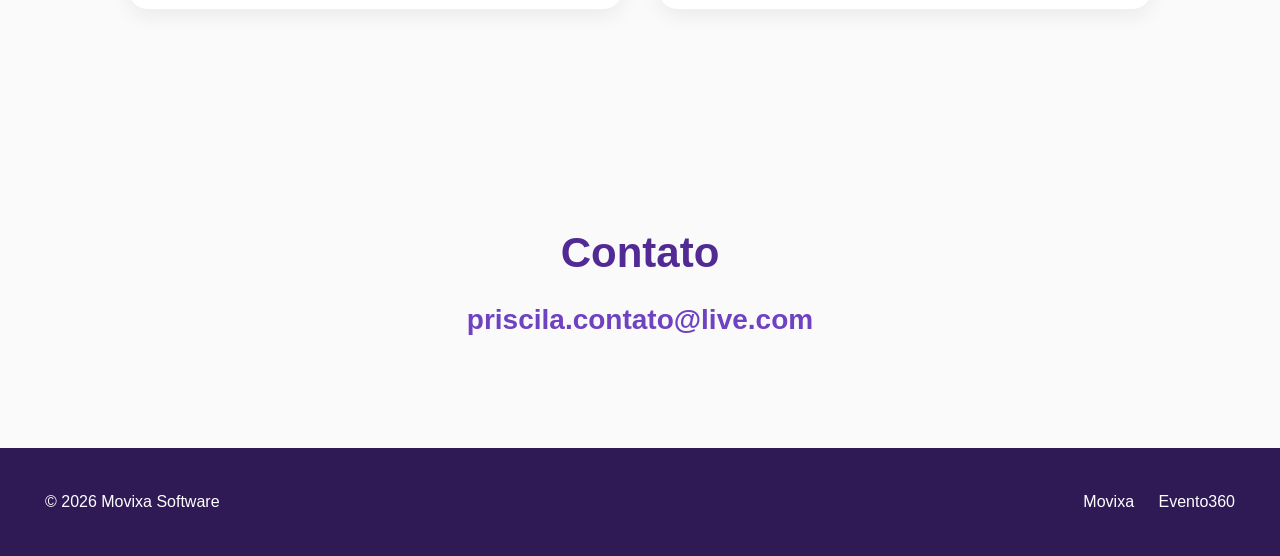
==== commit c2f47933: "Update index.html" ====
--- a/index.html
+++ b/index.html
@@ -54,6 +54,11 @@
                 <span class="en">Contact</span>
             </a>
 
+            <a href="area-do-cliente.html">
+                <span class="pt">Área do cliente</span>
+                <span class="en">Customer Area</span>
+            </a>
+
         </nav>
 
         <div class="language">
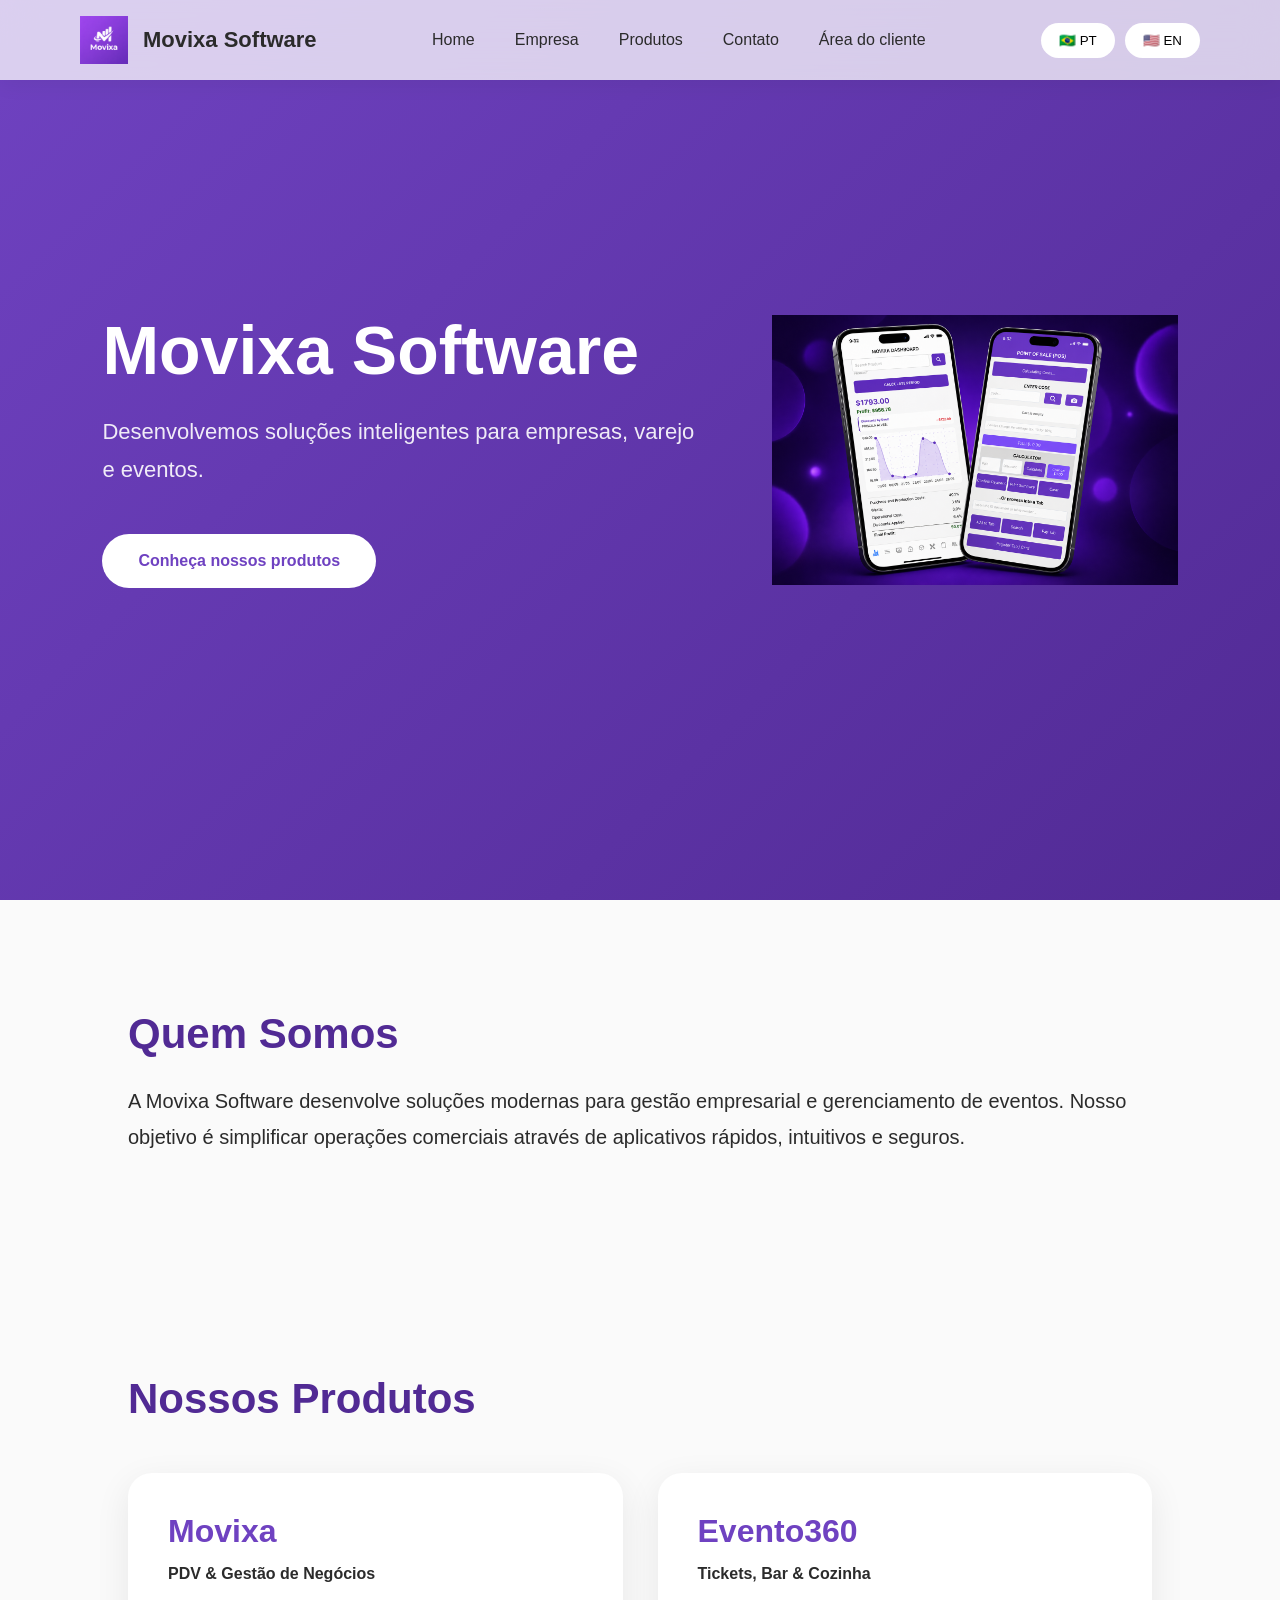
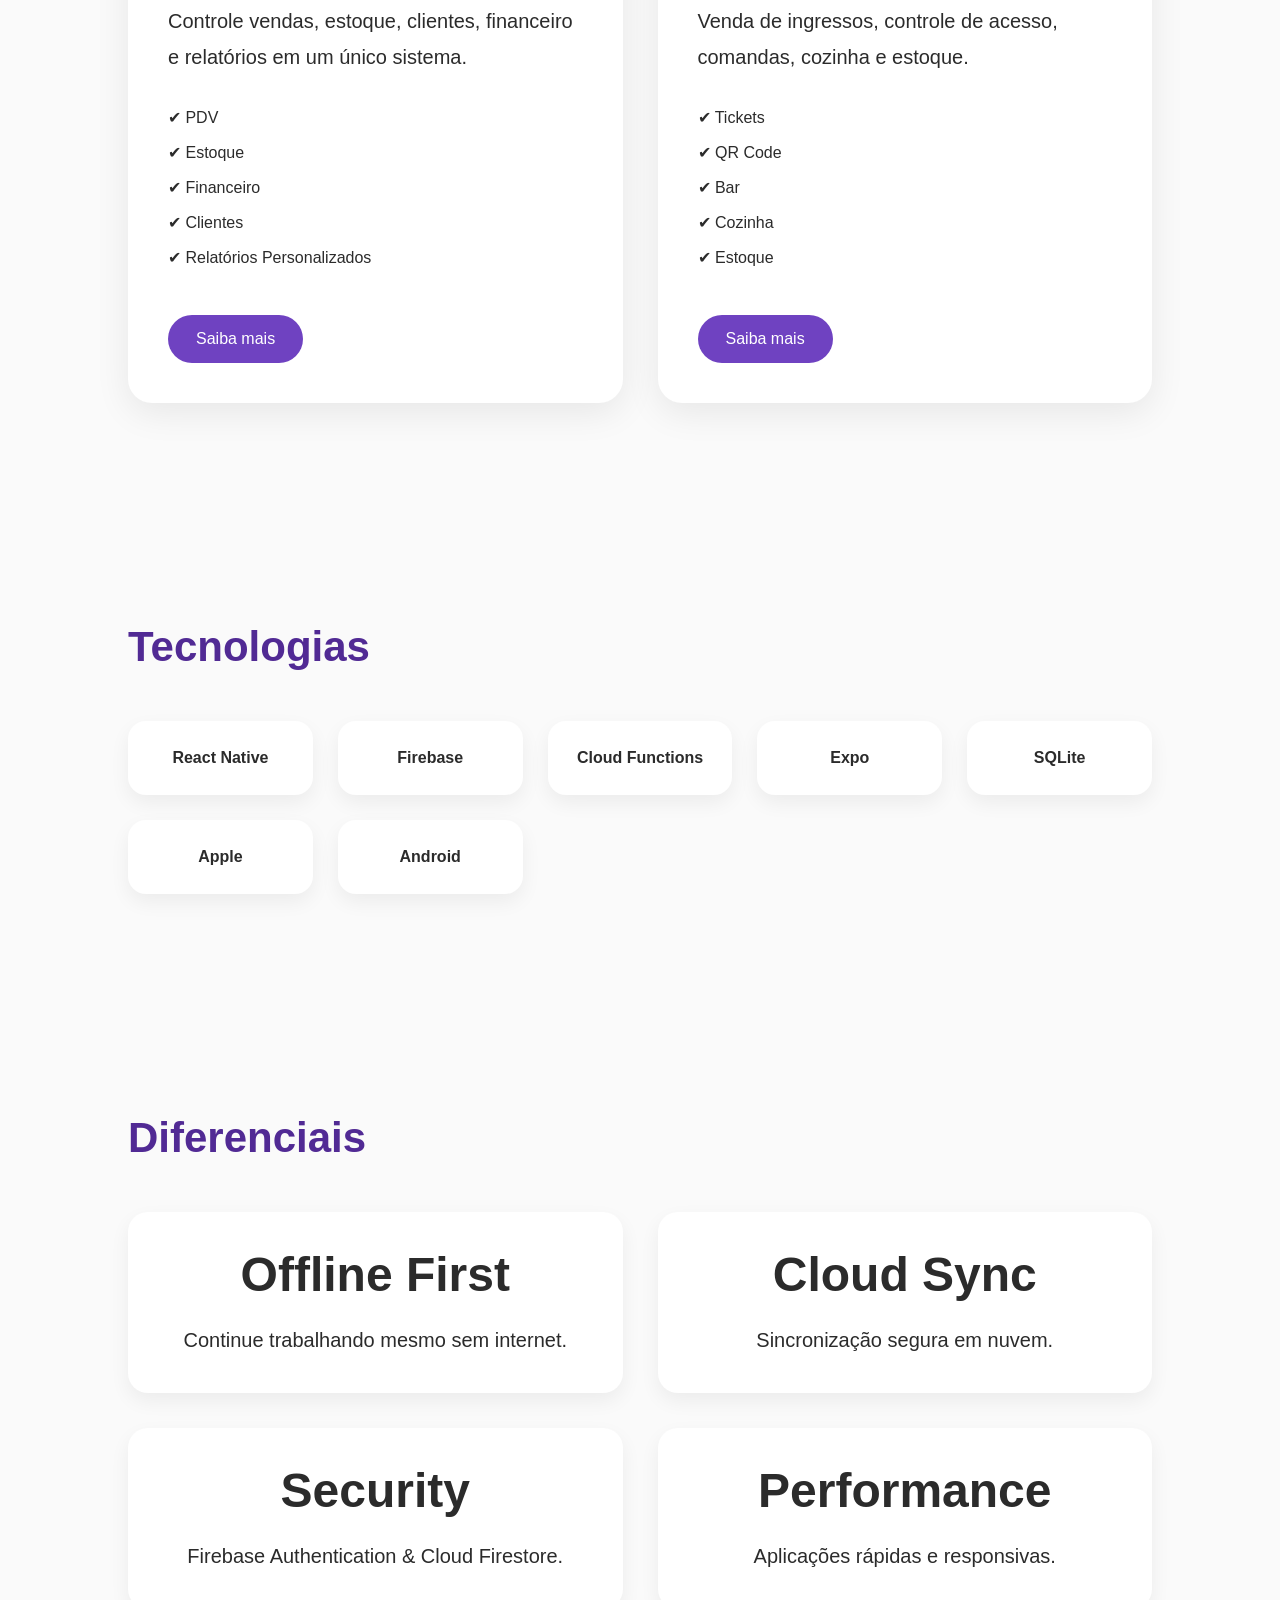
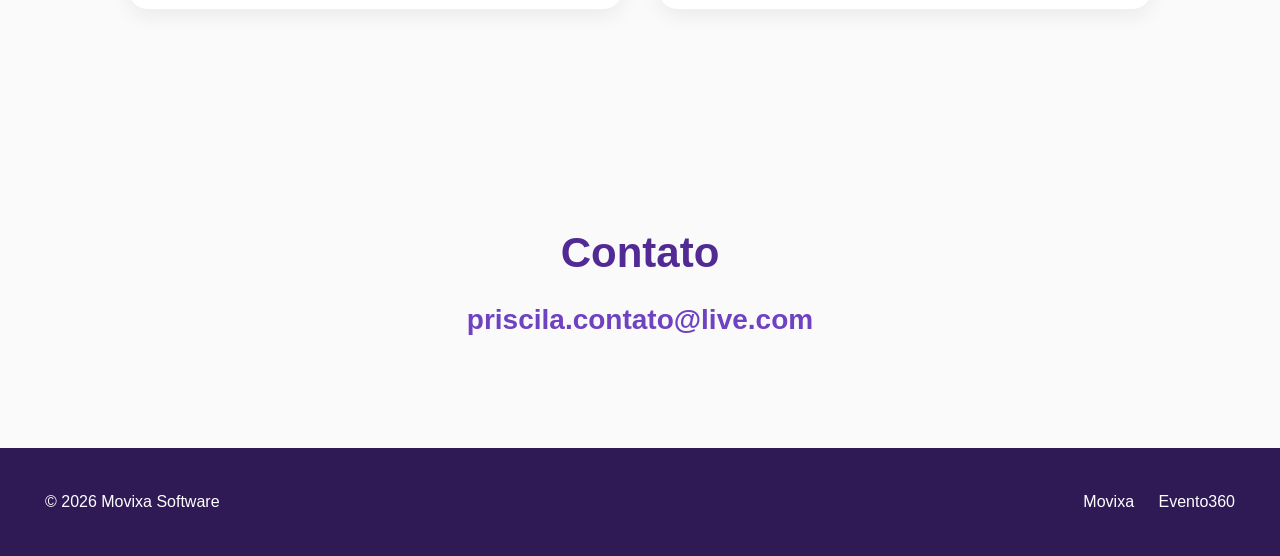
==== commit ab3d9f67: "Add files via upload" ====
--- a/index.html
+++ b/index.html
@@ -1,487 +1,510 @@
-<!DOCTYPE html>
-<html lang="pt-BR">
-
-<head>
-
-    <meta charset="UTF-8">
-    <meta name="viewport" content="width=device-width, initial-scale=1.0">
-
-    <title>Movixa Software | Desenvolvimento de Software</title>
-    <link rel="icon" type="image/png" sizes="32x32" href="/icone.png">
-
-    <meta name="description"
-        content="Movixa Software desenvolve soluções para empresas, varejo e eventos. Conheça o Movixa PDV & Gestão de Negócios e o Evento360.">
-
-    <link rel="stylesheet" href="style.css">
-
-</head>
-
-<body>
-
-    <!-- ========================= -->
-    <!-- NAVBAR                    -->
-    <!-- ========================= -->
-
-    <header class="navbar">
-
-        <div class="logo">
-
-            <img src="icone.png" alt="Movixa Software">
-
-            <span>Movixa Software</span>
-
-        </div>
-
-        <nav>
-
-            <a href="#home">
-                <span class="pt">Home</span>
-                <span class="en">Home</span>
-            </a>
-
-            <a href="#about">
-                <span class="pt">Empresa</span>
-                <span class="en">Company</span>
-            </a>
-
-            <a href="#products">
-                <span class="pt">Produtos</span>
-                <span class="en">Products</span>
-            </a>
-
-            <a href="#contact">
-                <span class="pt">Contato</span>
-                <span class="en">Contact</span>
-            </a>
-
-            <a href="area-do-cliente.html">
-                <span class="pt">Área do cliente</span>
-                <span class="en">Customer Area</span>
-            </a>
-
-        </nav>
-
-        <div class="language">
-
-            <button data-lang="pt" onclick="setLanguage('pt')">
-
-                🇧🇷 PT
-
-            </button>
-
-            <button data-lang="en" onclick="setLanguage('en')">
-
-                🇺🇸 EN
-
-            </button>
-
-        </div>
-
-    </header>
-
-    <!-- ========================= -->
-    <!-- HERO                      -->
-    <!-- ========================= -->
-
-    <section class="hero" id="home">
-
-        <div class="hero-text">
-
-            <h1>
-
-                Movixa Software
-
-            </h1>
-
-            <p class="pt">
-
-                Desenvolvemos soluções inteligentes para empresas,
-                varejo e eventos.
-
-            </p>
-
-            <p class="en">
-
-                We build intelligent software solutions for
-                businesses, retail and events.
-
-            </p>
-
-            <a href="#products" class="primaryButton">
-
-                <span class="pt">Conheça nossos produtos</span>
-
-                <span class="en">Explore our products</span>
-
-            </a>
-
-        </div>
-
-        <div class="hero-image">
-
-            <img src="mockup.png" alt="Movixa Software">
-
-        </div>
-
-    </section>
-
-    <!-- ========================= -->
-    <!-- ABOUT                     -->
-    <!-- ========================= -->
-
-    <section class="about" id="about">
-
-        <h2>
-
-            <span class="pt">Quem Somos</span>
-
-            <span class="en">About Us</span>
-
-        </h2>
-
-        <p class="pt">
-
-            A Movixa Software desenvolve soluções modernas para gestão
-            empresarial e gerenciamento de eventos.
-
-            Nosso objetivo é simplificar operações comerciais através
-            de aplicativos rápidos, intuitivos e seguros.
-
-        </p>
-
-        <p class="en">
-
-            Movixa Software develops modern software solutions for
-            business management and event operations.
-
-            Our mission is to simplify business processes through
-            fast, intuitive and reliable applications.
-
-        </p>
-
-    </section>
-
-    <!-- ========================= -->
-    <!-- PRODUCTS                  -->
-    <!-- ========================= -->
-
-    <section id="products">
-
-        <h2>
-
-            <span class="pt">Nossos Produtos</span>
-
-            <span class="en">Our Products</span>
-
-        </h2>
-
-        <div class="cards">
-
-            <!-- MOVIXA -->
-
-            <div class="card">
-
-                <h3>
-
-                    Movixa
-
-                </h3>
-
-                <h4>
-
-                    PDV & Gestão de Negócios
-
-                </h4>
-
-                <p class="pt">
-
-                    Controle vendas, estoque, clientes,
-                    financeiro e relatórios em um único sistema.
-
-                </p>
-
-                <p class="en">
-
-                    Manage sales, inventory,
-                    customers and finances in one platform.
-
-                </p>
-
-                <ul>
-
-                    <li>✔ PDV</li>
-
-                    <li>✔ Estoque</li>
-
-                    <li>✔ Financeiro</li>
-
-                    <li>✔ Clientes</li>
-
-                    <li>✔ Relatórios Personalizados</li>
-
-                </ul>
-
-                <a href="movixa.html">
-
-                    <span class="pt">Saiba mais</span>
-
-                    <span class="en">Learn More</span>
-
-                </a>
-
-            </div>
-
-            <!-- EVENTO360 -->
-
-            <div class="card">
-
-                <h3>
-
-                    Evento360
-
-                </h3>
-
-                <h4>
-
-                    Tickets, Bar & Cozinha
-
-                </h4>
-
-                <p class="pt">
-
-                    Venda de ingressos,
-                    controle de acesso,
-                    comandas, cozinha e estoque.
-
-                </p>
-
-                <p class="en">
-
-                    Ticket sales,
-                    access control,
-                    kitchen, bar and inventory.
-
-                </p>
-
-                <ul>
-
-                    <li>✔ Tickets</li>
-
-                    <li>✔ QR Code</li>
-
-                    <li>✔ Bar</li>
-
-                    <li>✔ Cozinha</li>
-
-                    <li>✔ Estoque</li>
-
-                </ul>
-
-                <a href="evento360.html">
-
-                    <span class="pt">Saiba mais</span>
-
-                    <span class="en">Learn More</span>
-
-                </a>
-
-            </div>
-
-        </div>
-
-    </section>
-
-    <!-- ========================= -->
-    <!-- TECHNOLOGIES              -->
-    <!-- ========================= -->
-
-    <section class="technologies">
-
-        <h2>
-
-            <span class="pt">
-
-                Tecnologias
-
-            </span>
-
-            <span class="en">
-
-                Technologies
-
-            </span>
-
-        </h2>
-
-        <div class="techGrid">
-
-            <div>React Native</div>
-
-            <div>Firebase</div>
-
-            <div>Cloud Functions</div>
-
-            <div>Expo</div>
-
-            <div>SQLite</div>
-
-            <div>Apple</div>
-
-            <div>Android</div>
-
-        </div>
-
-    </section>
-
-    <!-- ========================= -->
-    <!-- DIFFERENTIALS             -->
-    <!-- ========================= -->
-
-    <section class="advantages">
-
-        <h2>
-
-            <span class="pt">
-
-                Diferenciais
-
-            </span>
-
-            <span class="en">
-
-                Why Choose Us
-
-            </span>
-
-        </h2>
-
-        <div class="cards">
-
-            <div class="advantage">
-
-                <h3>Offline First</h3>
-
-                <p>
-
-                    <span class="pt">
-
-                        Continue trabalhando mesmo sem internet.
-
-                    </span>
-
-                    <span class="en">
-
-                        Keep working even without internet.
-
-                    </span>
-
-                </p>
-
-            </div>
-
-            <div class="advantage">
-
-                <h3>Cloud Sync</h3>
-
-                <p>
-
-                    Sincronização segura em nuvem.
-
-                </p>
-
-            </div>
-
-            <div class="advantage">
-
-                <h3>Security</h3>
-
-                <p>
-
-                    Firebase Authentication &
-                    Cloud Firestore.
-
-                </p>
-
-            </div>
-
-            <div class="advantage">
-
-                <h3>Performance</h3>
-
-                <p>
-
-                    Aplicações rápidas e responsivas.
-
-                </p>
-
-            </div>
-
-        </div>
-
-    </section>
-
-    <!-- ========================= -->
-    <!-- CONTACT                   -->
-    <!-- ========================= -->
-
-    <section id="contact">
-
-        <h2>
-
-            <span class="pt">
-
-                Contato
-
-            </span>
-
-            <span class="en">
-
-                Contact
-
-            </span>
-
-        </h2>
-
-        <p>
-
-            priscila.contato@live.com
-
-        </p>
-
-    </section>
-
-    <!-- ========================= -->
-    <!-- FOOTER                    -->
-    <!-- ========================= -->
-
-    <footer>
-
-        <div>
-
-            © 2026 Movixa Software
-
-        </div>
-
-        <div>
-
-            <a href="movixa.html">
-
-                Movixa
-
-            </a>
-
-            <a href="evento360.html">
-
-                Evento360
-
-            </a>
-
-        </div>
-
-    </footer>
-
-    <script src="language.js"></script>
-
-</body>
-
-</html>
+<!DOCTYPE html>
+<html lang="pt-BR">
+
+<head>
+
+    <meta charset="UTF-8">
+    <meta name="viewport" content="width=device-width, initial-scale=1.0">
+
+    <title>Movixa Software | Desenvolvimento de Software</title>
+    <link rel="icon" type="image/png" sizes="32x32" href="/icone.png">
+
+    <meta name="description"
+        content="Movixa Software desenvolve soluções para empresas, varejo e eventos. Conheça o Movixa PDV & Gestão de Negócios e o Evento360.">
+
+    <link rel="stylesheet" href="style.css">
+    
+    <style>
+        /* Ajuste responsivo para garantir que o nav apareça e fique adequado no celular */
+        @media (max-width: 768px) {
+            .navbar {
+                flex-direction: column;
+                align-items: center;
+                gap: 15px;
+            }
+            .navbar nav {
+                display: flex;
+                flex-wrap: wrap;
+                justify-content: center;
+                gap: 10px;
+            }
+        }
+    </style>
+
+</head>
+
+<body>
+
+    <!-- ========================= -->
+    <!-- NAVBAR                    -->
+    <!-- ========================= -->
+
+    <header class="navbar">
+
+        <div class="logo">
+
+            <img src="icone.png" alt="Movixa Software">
+
+            <span>Movixa Software</span>
+
+        </div>
+
+        <nav>
+
+            <a href="#home">
+                <span class="pt">Home</span>
+                <span class="en">Home</span>
+            </a>
+
+            <a href="#about">
+                <span class="pt">Empresa</span>
+                <span class="en">Company</span>
+            </a>
+
+            <a href="#products">
+                <span class="pt">Produtos</span>
+                <span class="en">Products</span>
+            </a>
+
+            <a href="#contact">
+                <span class="pt">Contato</span>
+                <span class="en">Contact</span>
+            </a>
+
+            <a href="area-do-cliente.html">
+                <span class="pt">Área do cliente</span>
+                <span class="en">Customer Area</span>
+            </a>
+
+        </nav>
+
+        <div class="language">
+
+            <button data-lang="pt" onclick="setLanguage('pt')">
+
+                🇧🇷 PT
+
+            </button>
+
+            <button data-lang="en" onclick="setLanguage('en')">
+
+                🇺🇸 EN
+
+            </button>
+
+        </div>
+
+    </header>
+
+    <!-- ========================= -->
+    <!-- HERO                      -->
+    <!-- ========================= -->
+
+    <section class="hero" id="home">
+
+        <div class="hero-text">
+
+            <h1>
+
+                Movixa Software
+
+            </h1>
+
+            <p class="pt">
+
+                Desenvolvemos soluções inteligentes para empresas,
+                varejo e eventos.
+
+            </p>
+
+            <p class="en">
+
+                We build intelligent software solutions for
+                businesses, retail and events.
+
+            </p>
+
+            <a href="#products" class="primaryButton">
+
+                <span class="pt">Conheça nossos produtos</span>
+
+                <span class="en">Explore our products</span>
+
+            </a>
+
+        </div>
+
+        <div class="hero-image">
+
+            <img src="mockup.png" alt="Movixa Software">
+
+        </div>
+
+    </section>
+
+    <!-- ========================= -->
+    <!-- ABOUT                     -->
+    <!-- ========================= -->
+
+    <section class="about" id="about">
+
+        <h2>
+
+            <span class="pt">Quem Somos</span>
+
+            <span class="en">About Us</span>
+
+        </h2>
+
+        <p class="pt">
+
+            A Movixa Software desenvolve soluções modernas para gestão
+            empresarial e gerenciamento de eventos.
+
+            Nosso objetivo é simplificar operações comerciais através
+            de aplicativos rápidos, intuitivos e seguros.
+
+        </p>
+
+        <p class="en">
+
+            Movixa Software develops modern software solutions for
+            business management and event operations.
+
+            Our mission is to simplify business processes through
+            fast, intuitive and reliable applications.
+
+        </p>
+
+    </section>
+
+    <!-- ========================= -->
+    <!-- PRODUCTS                  -->
+    <!-- ========================= -->
+
+    <section id="products">
+
+        <h2>
+
+            <span class="pt">Nossos Produtos</span>
+
+            <span class="en">Our Products</span>
+
+        </h2>
+
+        <div class="cards">
+
+            <!-- MOVIXA -->
+
+            <div class="card">
+
+                <h3>
+
+                    Movixa
+
+                </h3>
+
+                <h4>
+
+                    <span class="pt">PDV & Gestão de Negócios</span>
+                    <span class="en">POS & Business Management</span>
+
+                </h4>
+
+                <p class="pt">
+
+                    Controle vendas, estoque, clientes,
+                    financeiro e relatórios em um único sistema.
+
+                </p>
+
+                <p class="en">
+
+                    Manage sales, inventory,
+                    customers, finances and reports in a single system.
+
+                </p>
+
+                <ul>
+
+                    <li>✔ PDV <span class="en" style="display:none;">POS</span></li>
+
+                    <li>✔ <span class="pt">Estoque</span><span class="en">Inventory</span></li>
+
+                    <li>✔ <span class="pt">Financeiro</span><span class="en">Financial</span></li>
+
+                    <li>✔ <span class="pt">Clientes</span><span class="en">Customers</span></li>
+
+                    <li>✔ <span class="pt">Relatórios Personalizados</span><span class="en">Custom Reports</span></li>
+
+                </ul>
+
+                <a href="movixa.html">
+
+                    <span class="pt">Saiba mais</span>
+
+                    <span class="en">Learn More</span>
+
+                </a>
+
+            </div>
+
+            <!-- EVENTO360 -->
+
+            <div class="card">
+
+                <h3>
+
+                    <span class="pt">Evento360</span>
+                    <span class="en">Event360</span>
+
+                </h3>
+
+                <h4>
+
+                    <span class="pt">Tickets, Bar & Cozinha</span>
+                    <span class="en">Tickets, Bar & Kitchen</span>
+
+                </h4>
+
+                <p class="pt">
+
+                    Venda de ingressos,
+                    controle de acesso,
+                    comandas, cozinha e estoque.
+
+                </p>
+
+                <p class="en">
+
+                    Ticket sales,
+                    access control,
+                    orders, kitchen and inventory.
+
+                </p>
+
+                <ul>
+
+                    <li>✔ Tickets</li>
+
+                    <li>✔ QR Code</li>
+
+                    <li>✔ Bar</li>
+
+                    <li>✔ <span class="pt">Cozinha</span><span class="en">Kitchen</span></li>
+
+                    <li>✔ <span class="pt">Estoque</span><span class="en">Inventory</span></li>
+
+                </ul>
+
+                <a href="evento360.html">
+
+                    <span class="pt">Saiba mais</span>
+
+                    <span class="en">Learn More</span>
+
+                </a>
+
+            </div>
+
+        </div>
+
+    </section>
+
+    <!-- ========================= -->
+    <!-- TECHNOLOGIES              -->
+    <!-- ========================= -->
+
+    <section class="technologies">
+
+        <h2>
+
+            <span class="pt">
+
+                Tecnologias
+
+            </span>
+
+            <span class="en">
+
+                Technologies
+
+            </span>
+
+        </h2>
+
+        <div class="techGrid">
+
+            <div>React Native</div>
+
+            <div>Firebase</div>
+
+            <div>Cloud Functions</div>
+
+            <div>Expo</div>
+
+            <div>SQLite</div>
+
+            <div>Apple</div>
+
+            <div>Android</div>
+
+        </div>
+
+    </section>
+
+    <!-- ========================= -->
+    <!-- DIFFERENTIALS             -->
+    <!-- ========================= -->
+
+    <section class="advantages">
+
+        <h2>
+
+            <span class="pt">
+
+                Diferenciais
+
+            </span>
+
+            <span class="en">
+
+                Why Choose Us
+
+            </span>
+
+        </h2>
+
+        <div class="cards">
+
+            <div class="advantage">
+
+                <h3>Offline First</h3>
+
+                <p>
+
+                    <span class="pt">
+
+                        Continue trabalhando mesmo sem internet.
+
+                    </span>
+
+                    <span class="en">
+
+                        Keep working even without internet.
+
+                    </span>
+
+                </p>
+
+            </div>
+
+            <div class="advantage">
+
+                <h3>Cloud Sync</h3>
+
+                <p>
+
+                    <span class="pt">Sincronização segura em nuvem.</span>
+                    <span class="en">Secure cloud synchronization.</span>
+
+                </p>
+
+            </div>
+
+            <div class="advantage">
+
+                <h3>Security</h3>
+
+                <p>
+
+                    <span class="pt">Firebase Authentication & Cloud Firestore.</span>
+                    <span class="en">Firebase Authentication & Cloud Firestore.</span>
+
+                </p>
+
+            </div>
+
+            <div class="advantage">
+
+                <h3>Performance</h3>
+
+                <p>
+
+                    <span class="pt">Aplicações rápidas e responsivas.</span>
+                    <span class="en">Fast and responsive applications.</span>
+
+                </p>
+
+            </div>
+
+        </div>
+
+    </section>
+
+    <!-- ========================= -->
+    <!-- CONTACT                   -->
+    <!-- ========================= -->
+
+    <section id="contact">
+
+        <h2>
+
+            <span class="pt">
+
+                Contato
+
+            </span>
+
+            <span class="en">
+
+                Contact
+
+            </span>
+
+        </h2>
+
+        <p>
+
+            priscila.contato@live.com
+
+        </p>
+
+    </section>
+
+    <!-- ========================= -->
+    <!-- FOOTER                    -->
+    <!-- ========================= -->
+
+    <footer>
+
+        <div>
+
+            © 2026 Movixa Software
+
+        </div>
+
+        <div>
+
+            <a href="movixa.html">
+
+                Movixa
+
+            </a>
+
+            <a href="evento360.html">
+
+                <span class="pt">Evento360</span>
+                <span class="en">Event360</span>
+
+            </a>
+
+        </div>
+
+    </footer>
+
+    <script src="language.js"></script>
+
+</body>
+
+</html>
